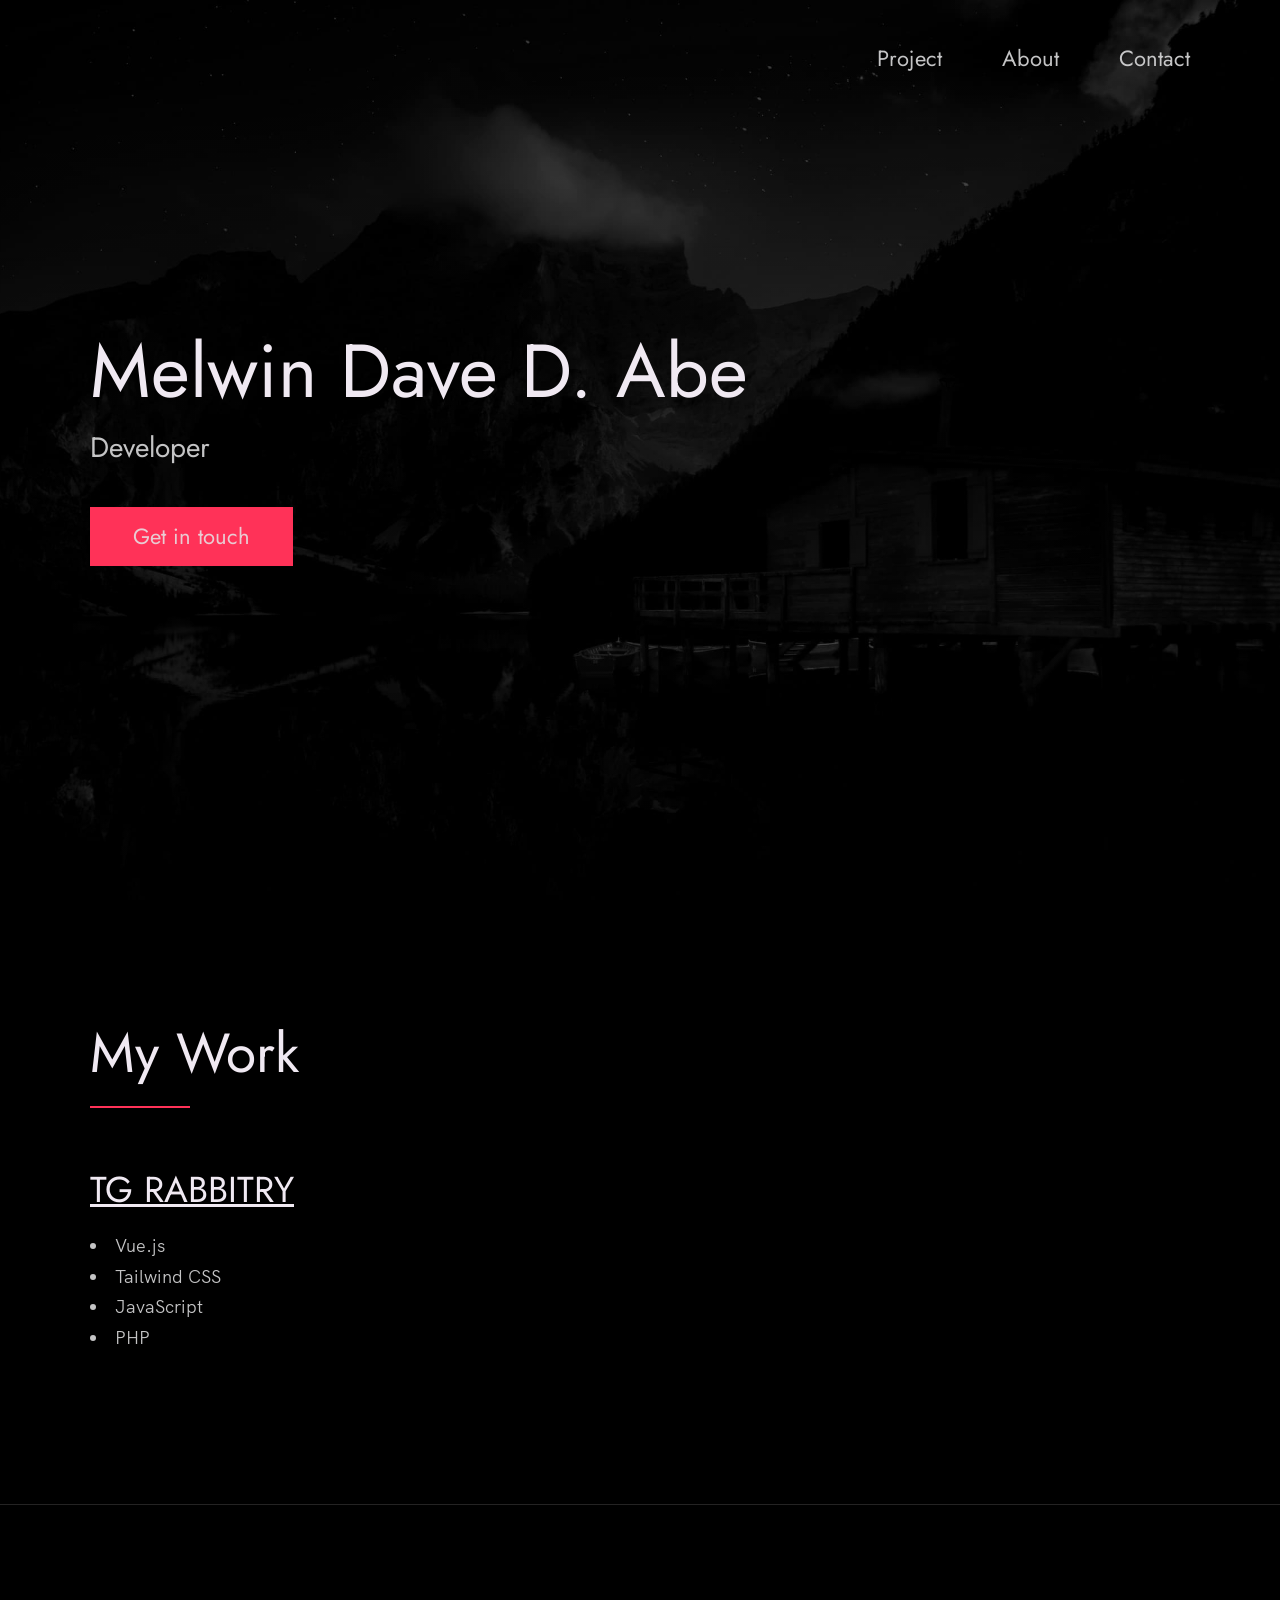
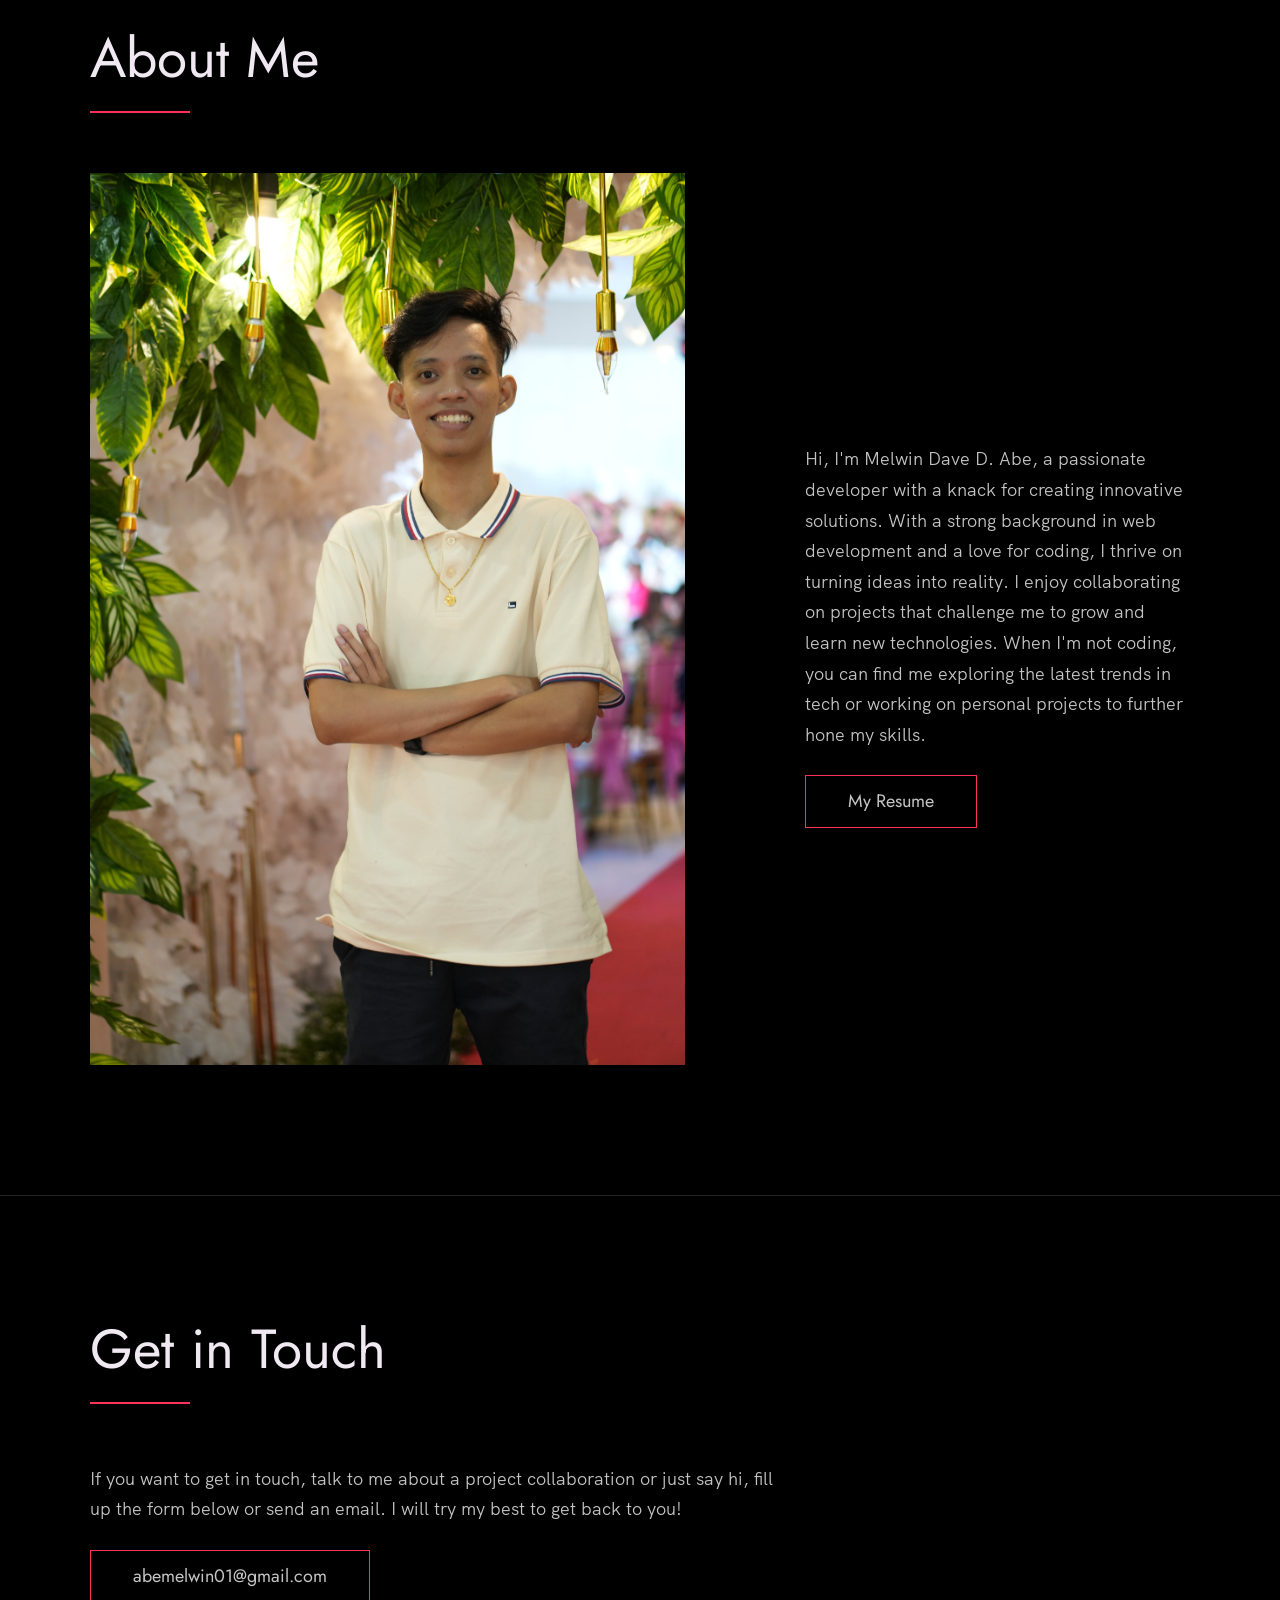
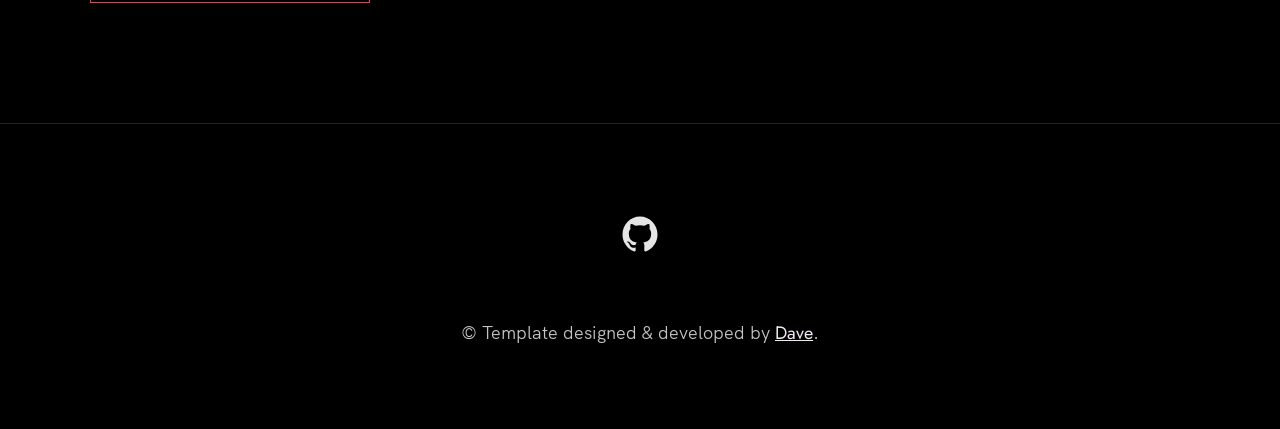
==== index.html @ 6186479e "Add files via upload" ====
<!DOCTYPE html>
<html lang="en">

<head>
  <meta charset="UTF-8" />
  <meta name="viewport" content="width=device-width, initial-scale=1.0" />
 

  <!-- Put your site title here -->
  <title>
    Melwin Dave D. Abe | Developer
  </title>

  <meta name="description" content="Add small description of yourslef.">
  <!-- Add some coding keywords below, Ex: (React, CSS etc) -->
  <meta name="keywords" content="Put your name, skills and some coding keywords" />
  <link rel="stylesheet" href="index.css" />
</head>

<body>

  <!-- ***** Header ***** -->

  <header class="header" role="banner" id="top">
    <div class="row">
      <nav class="nav" role="navigation">
        <ul class="nav__items">
          <li class="nav__item"><a href="#work" class="nav__link">Project</a></li>
          <li class="nav__item">
            <a href="#about" class="nav__link">About</a>
          </li>
          <li class="nav__item">
            <a href="#contact" class="nav__link">Contact</a>
          </li>
        </ul>
      </nav>
    </div>
    <div class="header__text-box row">
      <div class="header__text">
        <h1 class="heading-primary">
        
          <span>Melwin Dave D. Abe</span>
        </h1>
       
        <p>Developer</p>
        <a href="#contact" class="btn btn--pink">Get in touch</a>
      </div>
    </div>
  </header>

  <main role="main">

    <!-- ***** Work ***** -->

    <section class="work" id="work">
      <div class="row">
        <h2>My Work</h2>
        <div class="work__boxes">

          <!-- Each div with the work__box class is a project. -->

          <div class="work__box">
            <div class="work__text">
              <h3><a href="https://github.com/Grimxs/TGRabbitry" target="_blank">TG RABBITRY</a></h3>
              <ul class="work__list">
                <li>Vue.js</li>
                <li>Tailwind CSS</li>
                <li>JavaScript</li>
                <li>PHP</li>
              </ul>

              
        </div>
      </div>
    </section>

    <!-- ***** Clients ***** -->

    <!-- <section class="client" id="clients">
      <div class="row">
        <h2>Clients</h2>
        <div class="client__logos"> -->
          <!-- Add logos of the clients or companies you'have worked with. -->
          <!-- <img src="./images/ronjones.png" class="client__logo" alt="Company 2" />
          <img src="./images/goldengrid.png" class="client__logo" alt="Company 3" />
          <img src="./images/bullseye.png" class="client__logo" alt="Company 1" />
          <img src="./images/mighty-furnitures.png" class="client__logo" alt="Company 1" />
          <img src="./images/fastlane.png" class="client__logo" alt="Company 3" />
          <img src="./images/chippy.png" class="client__logo" alt="Company 1" />
        </div>
      </div>
    </section> -->

    <!-- ***** About ***** -->

    <section class="about" id="about">
      <div class="row">
        <h2>About Me</h2>
        <div class="about__content">
          <div class="about__text">
            <!-- Replace the below paragraph with info about yourself -->
            <p>
              Hi, I'm Melwin Dave D. Abe, a passionate developer with a knack for creating innovative solutions. With a strong background in web development and a love for coding, I thrive on turning ideas into reality. I enjoy collaborating on projects that challenge me to grow and learn new technologies. When I'm not coding, you can find me exploring the latest trends in tech or working on personal projects to further hone my skills.
            </p>
            <!-- Provide a link to your resume -->
            <a href="ABE_MELWIN DAVE_RESUME.pdf" class="btn">My Resume</a>
          </div>

          <div class="about__photo-container">
            <!-- Add a nice photo of yourself -->
            <img class="about__photo" src="./images/abe.jpg" alt="" />
          </div>
        </div>
      </div>
    </section>
  </main>

  <!-- ***** Contact ***** -->

  <section class="contact" id="contact">
    <div class="row">
      <h2>Get in Touch</h2>
      <div class="contact__info">
        <p>
          If you want to get in touch, talk to me about a project collaboration
          or just say hi, fill up the form below or send an email. I will try
          my best to get back to you!
        </p>
        <!-- Replace the email with yours -->
        <a href="https://mail.google.com/mail/u/0/#sent?compose=CllgCKCBjtzdWPQpdKPGxWzrtjPHJcqVWtGxrKqfWKqjBfdhQNKpNPwlJfKtphKjqNmdzkjGCsB" 
        class="btn">abemelwin01@gmail.com</a>
      </div>
    </div>
  </section>

  <!-- ***** Footer ***** -->

  <footer role="contentinfo" class="footer">
    <div class="row">
      <!-- Update the links to point to your accounts -->
      <ul class="footer__social-links">
        <li class="footer__social-link-item">
          <a href="https://github.com/Grimxs" title="Link to Github Profile">
            <img src="./images/github.svg" class="footer__social-image" alt="Github">
          </a>
        </li>
      </ul>

      <!-- If you give me some credit by keeping the below paragraph, will be huge for me 😊 Thanks. -->
      <p>
        &copy; Template designed & developed by <a href="https://github.com/Grimxs" class="link">Dave</a>.
      </p>
      <div class="footer__github-buttons">
        <iframe
          src="https://github.com/Grimxs"
          frameborder="0" scrolling="0" width="170" height="20" title="Watch Portfolio Template on GitHub">
        </iframe>
      </div>
    </div>
  </footer>

  <a href="#top" class="back-to-top" title="Back to Top">
    <img src="./images/arrow-up.svg" alt="Back to Top" class="back-to-top__image"/>
  </a>
  <script src="./index.js"></script>
</body>

</html>
---- index.css ----
/* --------------------------------------- */
/* ----- Basic Setup ----- */
/* --------------------------------------- */

@font-face {
    font-family: 'Hk Grotesk';
    font-style: normal;
    font-weight: 400;
    src: url('./fonts/HKGrotesk-Regular.woff') format('woff');
}

@font-face {
    font-family: 'Jost';
    font-style: normal;
    font-weight: 400;
    src: url('./fonts/Jost-Regular.ttf') format('woff');
}

* {
    margin: 0;
    padding: 0;
    box-sizing: inherit;
}

:root {
    --font-size-small: 1.8rem;
    --font-size-normal: 2.2rem;
    --font-size-medium: 2.8rem;
    --font-size-medium-1: 3.6rem;
    --font-size-large: 5.5rem;
    --font-size-huge: 7.5rem;
    --font-stack: 'Hk Grotesk', sans-serif;

    --line-height-normal: 1.7;
    --line-height-small: 1.2;

    --black: #000;
    --pink: #ff3258;
    --white: #f0e9f2;
    --white-1: #e5e5e6da;


    --container-max-width: 1180px;
    --container-normal-width: 800px;
    --container-medium-width: 700px; 
    --container-small-width: 500px;

    --gutter-huge: 12rem;
    --gutter-medium: 6rem;
    --gutter-normal: 3rem;
    --gutter-small-1: 2.5rem;
    --gutter-small: 2rem;

    --border-light: 1px solid rgb(36, 35, 35);
}

html {
    font-size: 62.5%; /* (16/10)*100 = 62.5% => 1rem = 10px */
    box-sizing: border-box;
    scroll-behavior: smooth;
}

@media(max-width: 1000px) {
    html {
        font-size: 52%;
    }
}

body {
    font-size: var(--font-size-small);
    font-family: var(--font-stack);
    font-weight: 400;
    color: var(--white-1);
    line-height: var(--line-height-normal);
    background: var(--black);
    overflow-x: hidden;
}

.row {
    max-width: var(--container-max-width);
    margin: 0 auto;
}

@media(max-width: 1340px) {
    .row {
        max-width: 1100px;
    }
}

@media(max-width: 1240px) {
    .row {
        padding: 0 var(--gutter-medium);
    }
}

@media(max-width: 600px) {
    .row {
        padding: 0 var(--gutter-normal);
    }
}

@media(max-width: 600px) {
    .row {
        padding: 0 var(--gutter-small);
    }
}

section {
    padding: var(--gutter-huge) 0;
    border-bottom: var(--border-light);
}

img {
    object-fit: contain;
    max-width: 100%;
}

/* --------------------------------------- */
/* ----- Headlines and Paragraphs ----- */
/* --------------------------------------- */

h1,
h2,
h3 {
    font-family: 'Jost', sans-serif;
    font-weight: 400;
    line-height: var(--line-height-small);
    color: var(--white);
}

.heading-primary {
    line-height: 1;
    font-size: var(--font-size-huge);
    font-weight: 400;
}

@media(max-width: 900px) {
    .heading-primary {
        font-size: 6.5rem;
    }
}

h2 {
    font-size: var(--font-size-large);
    margin-bottom: var(--gutter-medium);
}

h2::after {
    content: '';
    display: block;
    height: 2px;
    width: 10rem;
    background: var(--pink);
    margin: var(--gutter-small) 0;
}

h3 {
    font-size: var(--font-size-medium-1);
    margin-bottom: var(--gutter-small);
}

@media(max-width: 500px) {
    .heading-primary {
        font-size: var(--font-size-large);
    }

    h2 {
        font-size: var(--font-size-medium-1);
    }

    h3 {
        font-size: var(--font-size-medium);
    }
}

p {
    margin: var(--gutter-small-1) 0;
}

@media(max-width: 900px) {
    p { 
        max-width: var(--container-small-width);
    }
}

/* --------------------------------------- */
/* ----- Buttons and Links ----- */
/* --------------------------------------- */

a {
    color: var(--white);
    font-weight: 400;
    font-family: 'Jost', sans-serif;
    transition: all .2s;
    outline: 2px solid transparent;
}

::-moz-focus-inner {
    border: 0;
}

button:focus,
a:focus {
    outline: 2px solid var(--pink);
}

body:not(.user-is-tabbing) button:focus,
body:not(.user-is-tabbing) a:focus {
    outline: none;
}

.link:hover {
    color: var(--pink);
}

.btn {
    position: relative;
    display: inline-block;
    padding: 1rem 4.2rem;
    text-decoration: none;
    color: inherit;
    border: 1px solid  var(--pink);
    font-weight: 400;
}

.btn:focus {
    outline: none;
}

.btn::after {
    content: '';
    display: block;
    position: absolute;
    top: 0;
    left: 0;
    right: 100%;
    background: var(--white);
    height: 100%;
    z-index: -1;
    transition: all 0.2s cubic-bezier(1, 0.68, 0.16, 0.9);
}

.btn:hover::after,
.btn:focus::after {
    right: 0;
    background: var(--pink);
}

.btn--pink {
    background: var(--pink);
    transition: all 0.2s;
}

.btn--pink::after {
    display: none;
}

.btn--pink:hover,
.btn--pink:focus {
    background: transparent;
}

.link__text {
    position: relative;
    display: inline-block;
    padding: .6rem;
    color: inherit;
    text-decoration: none;
    border-bottom: 1px solid var(--pink);
}

.link__text::after {
    content: '';
    display: block;
    position: absolute;
    top: 0;
    left: 0;
    right: 100%;
    background: var(--white);
    height: 100%;
    z-index: -1;
    transition: all 0.2s cubic-bezier(1, 0.68, 0.16, 0.9);
}

.link__text:focus {
    outline: none;
}

.link__text:hover::after,
.link__text:focus:after {
    right: 0;
    background: var(--pink);
}

.link__text span {
    padding-left: 1rem;
    font-family: sans-serif;
}

/* ----- Back to Top ----- */

.back-to-top {
    position: fixed;
    bottom: 4rem;
    right: 4rem;
    display: flex;
    justify-content: center;
    align-items: center;
    height: 5.5rem;
    width: 5.5rem;
    background-color: var(--pink);
    border-radius: 50%;
    z-index: 10;
    visibility: hidden;
    transition: all .4s;
}

.back-to-top__image {
    height: 70%;
}

@media(max-width: 900px) {
    .back-to-top {
        right: 2rem;
    }
}

@media(max-width: 500px) {
    .back-to-top {
        right: 1rem;
    }
}

/* --------------------------------------- */
/* ----- Navigation ----- */
/* --------------------------------------- */

.nav {
    display: flex;
    justify-content: flex-end;
    padding: var(--gutter-normal) 0;
}

.nav__items {
    display: flex;
    list-style: none;
}

.nav__item:not(:last-child) {
    margin-right: var(--gutter-medium);
}

@media(max-width: 500px) {
    .nav {
        justify-content: center;
    }
}

@media(max-width: 400px) {
    .nav__item:not(:last-child) {
        margin-right: var(--gutter-normal);
    }
}

@media(max-width: 300px) {
    .nav {
        font-size: var(--font-size-small);
    }
}

.nav__link {
    position: relative;
    display: inline-block;
    padding: 1rem 0;
    text-decoration: none;
    color: inherit;
    transition: all .2s;
}

.nav__link::after {
    content: '';
    position: absolute;
    bottom: 0;
    left: 0;
    right: 100%;
    display: inline-block;
    height: 1rem;
    background: var(--white);
    transition: all 0.25s cubic-bezier(1, 0.68, 0.16, 0.9);
}

.nav__link:hover {
    color: var(--pink);
}

.nav__link:hover::after {
    right: 0;
    height: 2px;
    background: var(--pink);
}

/* --------------------------------------- */
/* ----- Header ----- */
/* --------------------------------------- */

.header {
    background: linear-gradient(rgba(0,0,0, .1), rgba(0,0,0, .4)), 
        url('./images/header.jpg');
    height: 100vh;
    background-size: cover;
    background-position: center;
    background-attachment: fixed;
    font-size: var(--font-size-normal);
}

.header__text {
    position: absolute;
    top: 50%;
    transform: translateY(-50%);
}

.header__text p {
    margin: 1.5rem 0 3.5rem;
    max-width: var(--container-medium-width);
    font-family: 'Jost', sans-serif;
    font-size: var(--font-size-medium);
}

@media(max-width: 500px) {
    .header {
        text-align: center;
    }

    .header__text p {
        transform: scale(.8);
    }
}

/* --------------------------------------- */
/* ----- Work ----- */
/* --------------------------------------- */

.work__box {
    display: flex;
    align-items: center;
}

@media(max-width: 900px) {
    .work__box {
        align-items: initial;
        flex-direction: column-reverse;
    }
}

.work__box:not(:last-child) {
    margin-bottom: 25rem;
}

@media(max-width: 500px) {
    .work__box:not(:last-child) {
        margin-bottom: 20rem;
    }
}

.work__links {
    display: flex;
    align-items: center;
}

.work__text {
    flex: 0 0 30%;
}

.work__list {
    /* list-style-type: square; */
    list-style-position: inside;
    margin-bottom: var(--gutter-normal);
}

.work__code {
    display: block;
    height: 3rem;
    margin-left: var(--gutter-normal);
    transition: all .3s;
}

.work__code:hover {
    transform: scale(1.2);
}

.work__image-box {
    margin-bottom: var(--gutter-normal);
}

@media(min-width: 901px) {
    .work__image-box {
        flex: 1;
        margin: 0 0 0 10rem;
    }
}

@media(max-width: 900px) {
    .work__code {
        height: 4rem;
    }
}

/* --------------------------------------- */
/* ----- Clients ----- */
/* --------------------------------------- */

.client__logos {
    display: flex;
    justify-content: space-between;
    filter: invert(100%) grayscale(100%) opacity(.8);
}

.client__logo {
    height: 6.5rem;
    max-width: 18rem;
}

@media(max-width: 1240px) {
    .client__logos {
        overflow-x: scroll;
        padding: var(--gutter-normal);
    }

    .client__logo:not(:last-of-type) {
        margin-right: var(--gutter-medium);
    }
}

/* --------------------------------------- */
/* ----- About ----- */
/* --------------------------------------- */

.about__content {
    display: flex;
    flex-direction: row-reverse;
    align-items: center;
}

@media(max-width: 900px) {
    .about__content {
        flex-direction: column-reverse;
        align-items: initial;
    }
}

.about__photo-container {
    margin-bottom: var(--gutter-normal);
}

@media(min-width: 901px) {
    .about__text {
        flex: 0 0 35%;
    }
    
    .about__photo-container {
        flex: 1;
        margin: 0 var(--gutter-huge) 0 0;
    }
}

/* --------------------------------------- */
/* ----- Contact ----- */
/* --------------------------------------- */

.contact__info {
    max-width: var(--container-medium-width);
}

/* --------------------------------------- */
/* ----- Footer ----- */
/* --------------------------------------- */

.footer {
    text-align: center;
    padding: var(--gutter-medium) 0 var(--gutter-normal);
}

.footer__social-links {
    display: flex;
    justify-content: center;
    padding: var(--gutter-normal) 0;
    list-style: none;
}

.footer__social-link-item:not(:last-of-type) {
    margin-right: var(--gutter-small);
}

.footer__social-image {
    height: 4rem;
}

.footer__github-buttons {
    display: flex;
    justify-content: center;
}

.footer__github-buttons iframe {
    height: 2.5rem;
    width: 84px;
    transform: translateY(3px);
}

@media(max-width: 500px) {
    .footer {
        padding: var(--gutter-medium) 0;
    } 
}
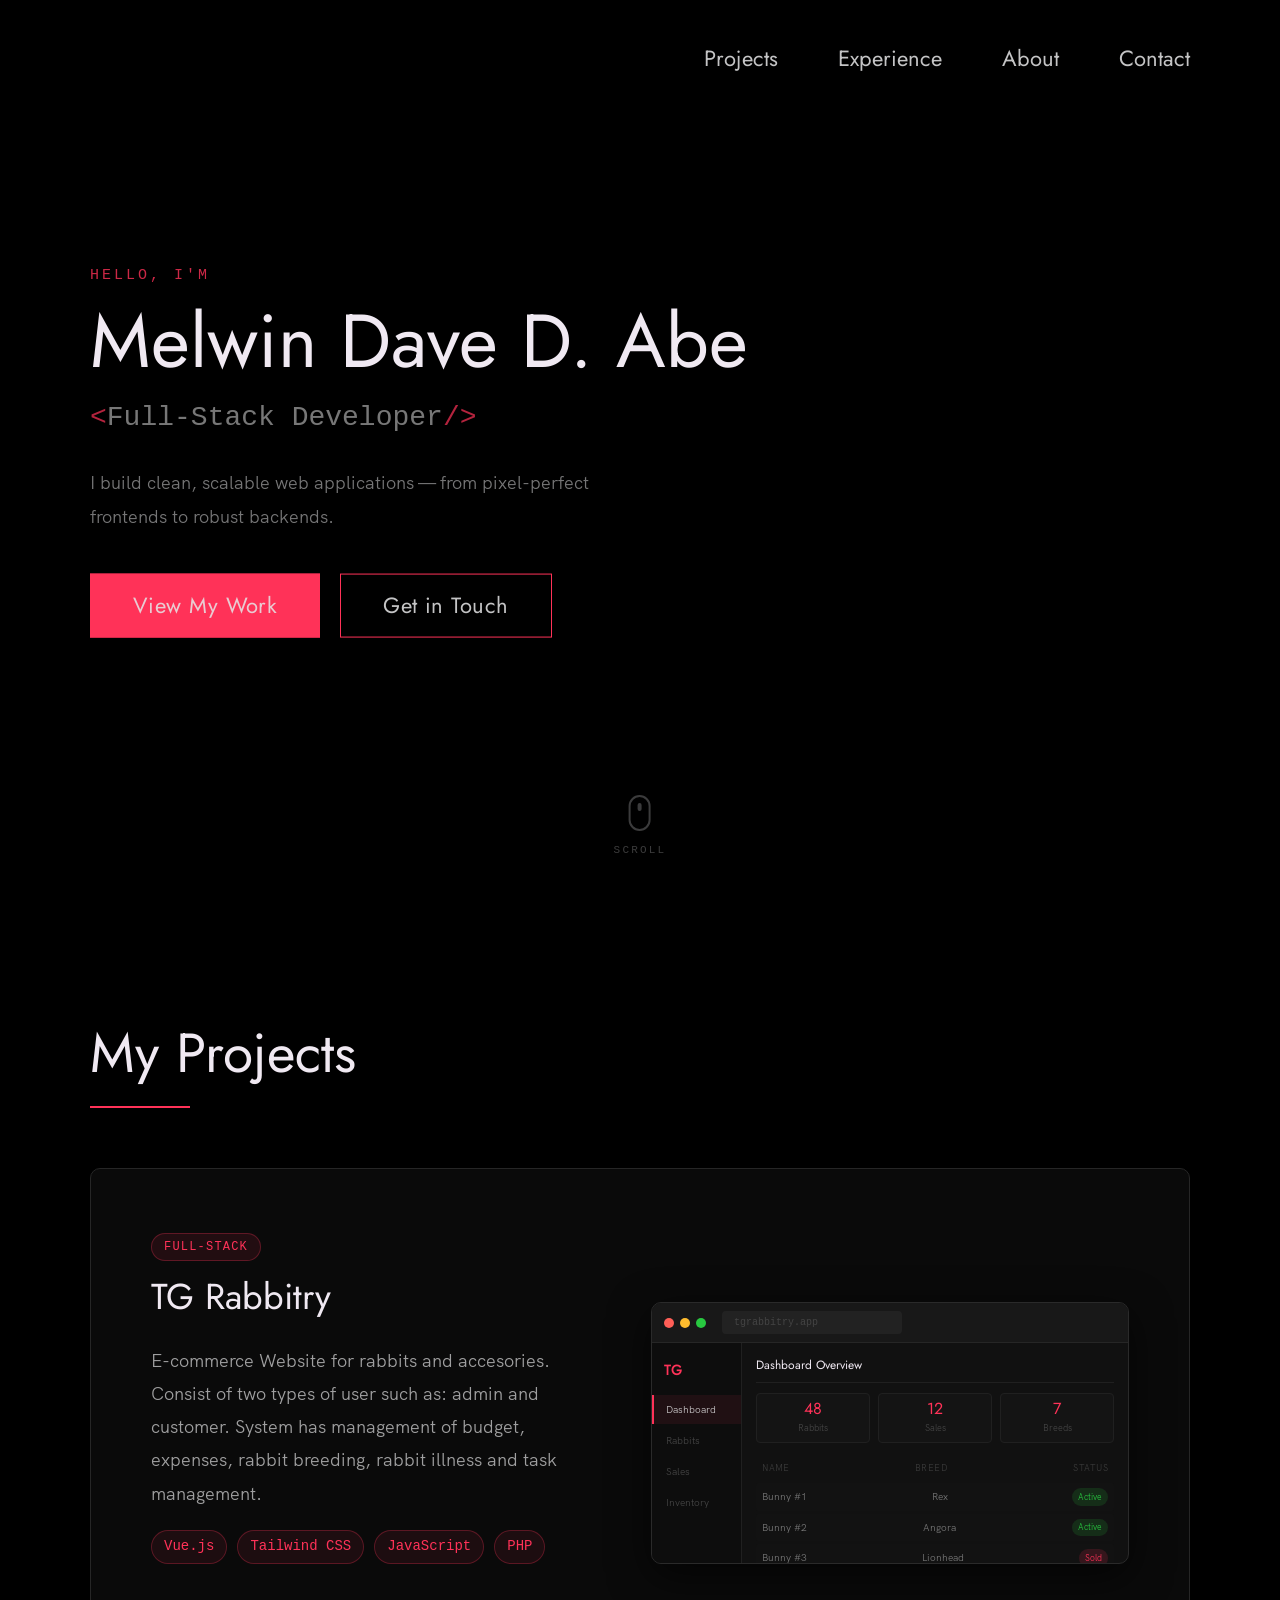
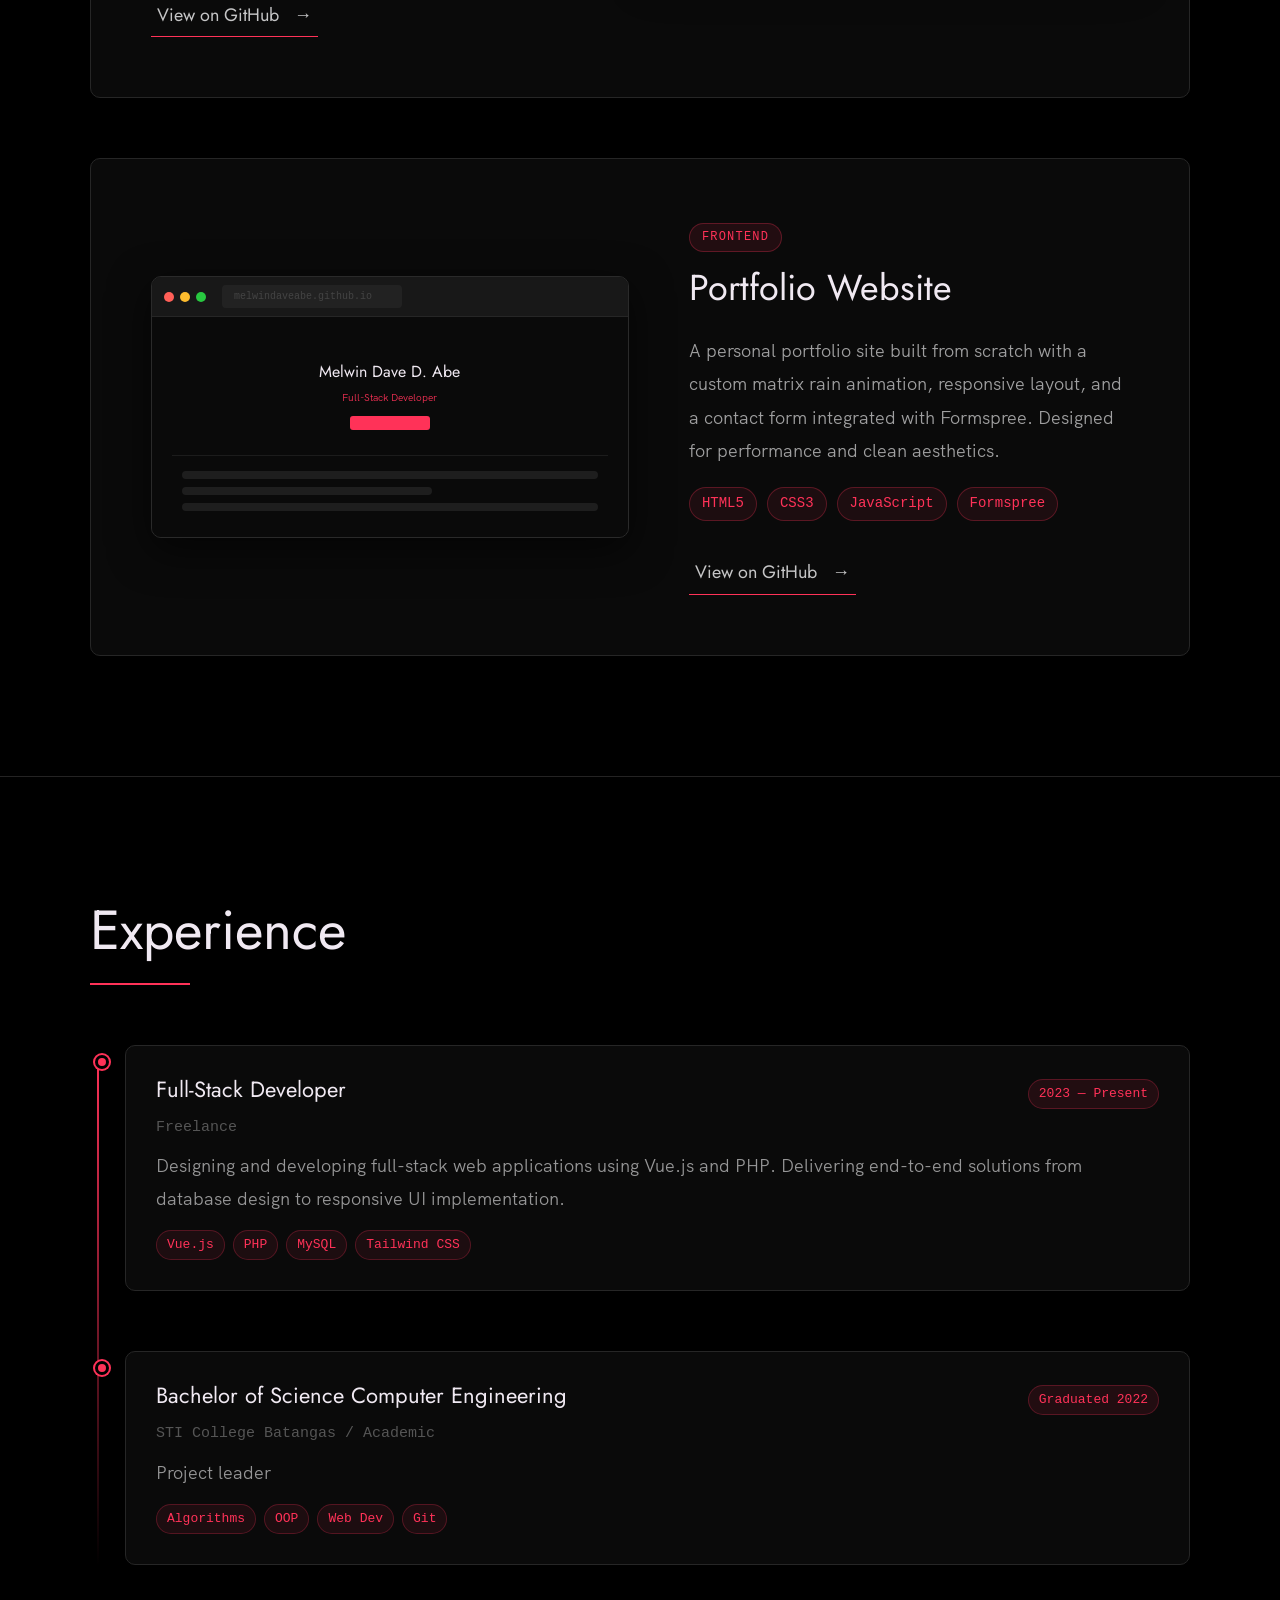
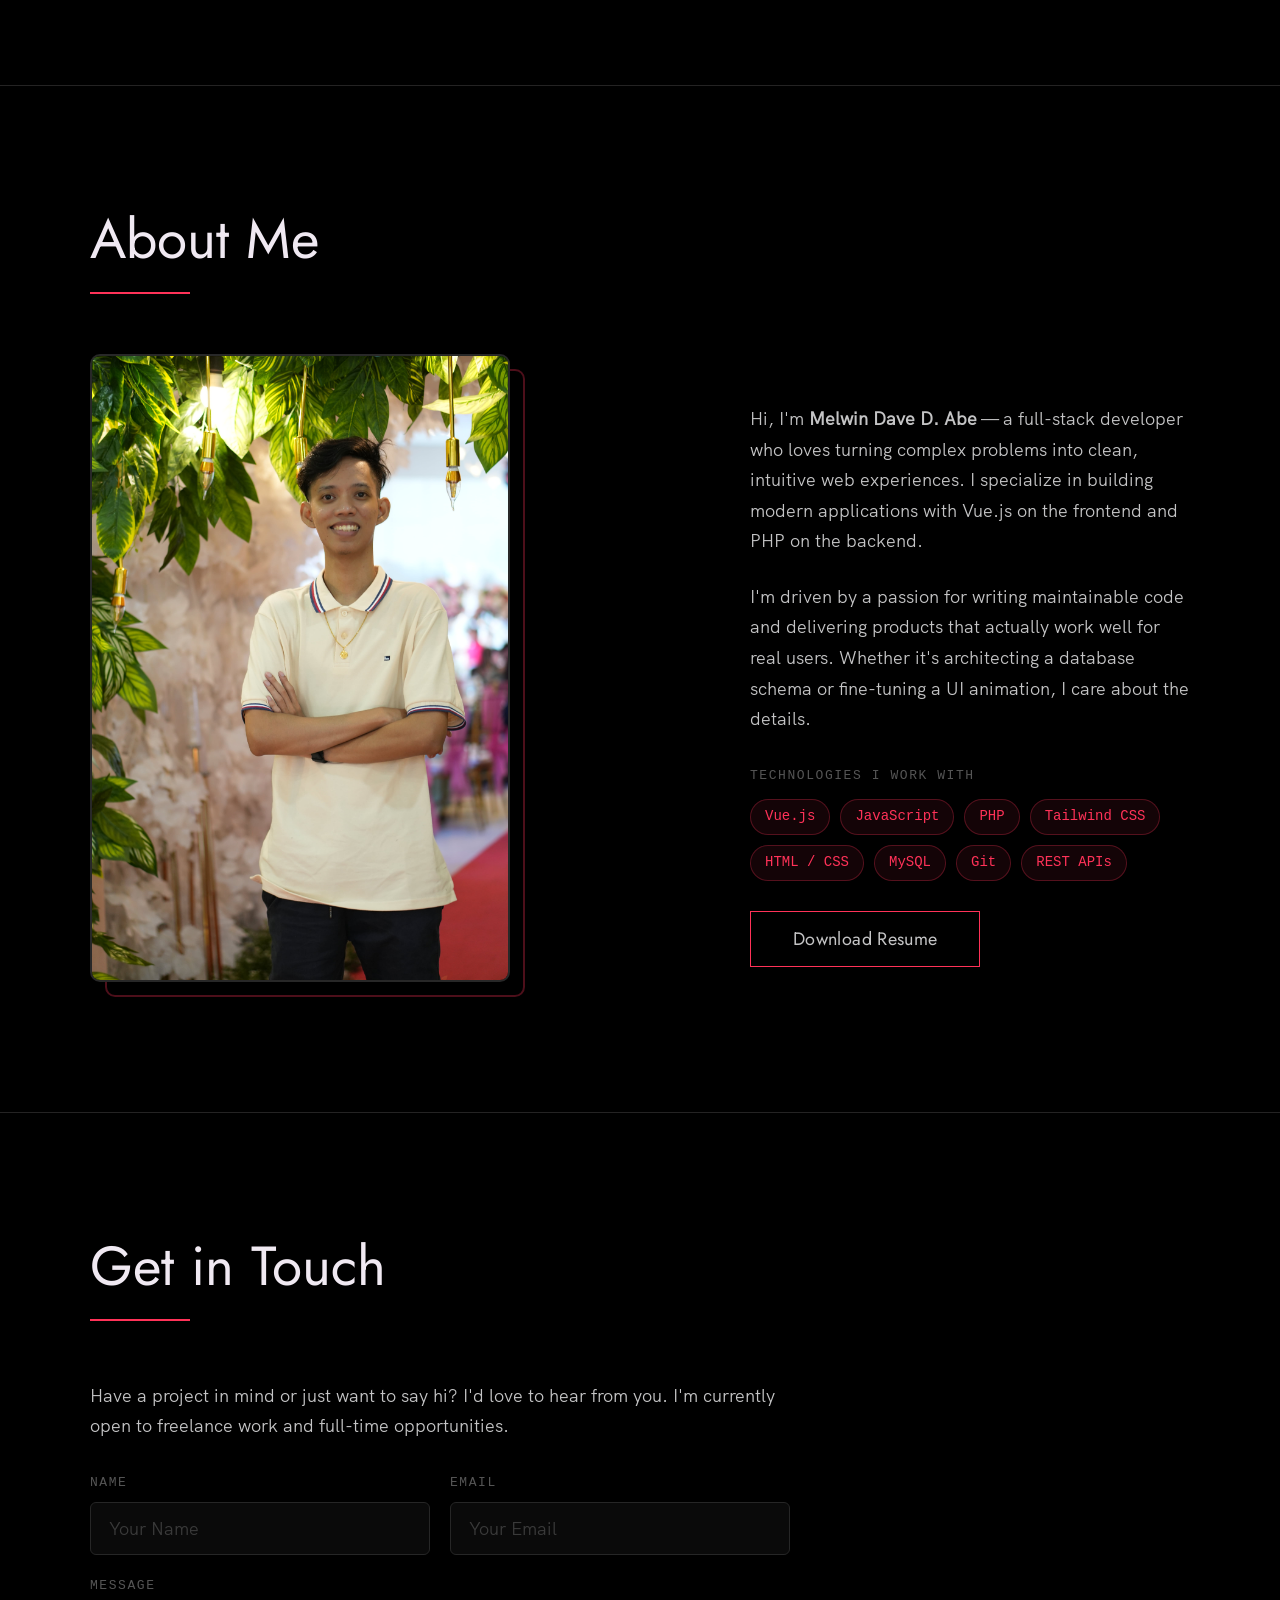
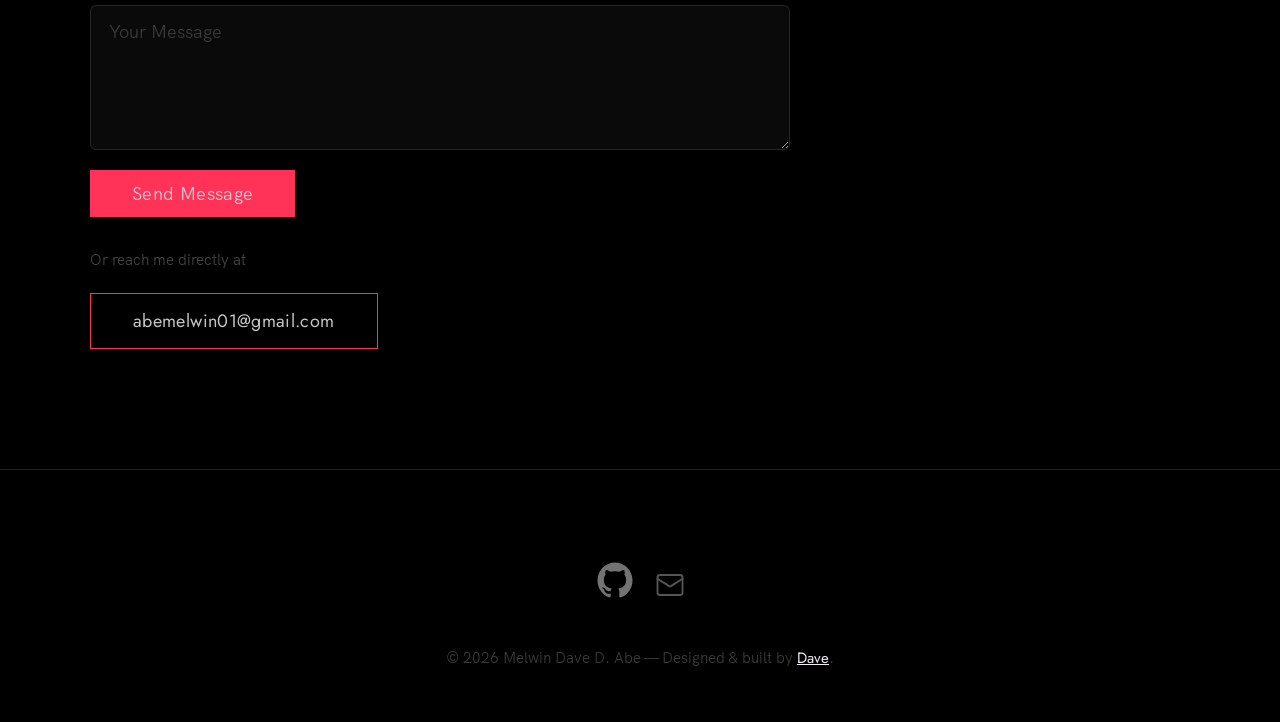
==== commit f8e356d1: "Initial commit - professional portfolio" ====
--- a/index.html
+++ b/index.html
@@ -1,21 +1,26 @@
-
-
 <!DOCTYPE html>
 <html lang="en">
 
 <head>
   <meta charset="UTF-8" />
   <meta name="viewport" content="width=device-width, initial-scale=1.0" />
- 
-
-  <!-- Put your site title here -->
-  <title>
-    Melwin Dave D. Abe | Developer
-  </title>
-
-  <meta name="description" content="Add small description of yourslef.">
-  <!-- Add some coding keywords below, Ex: (React, CSS etc) -->
-  <meta name="keywords" content="Put your name, skills and some coding keywords" />
+
+  <title>Melwin Dave D. Abe | Full-Stack Developer</title>
+
+  <meta name="description" content="Melwin Dave D. Abe — Full-stack developer specializing in Vue.js, PHP, and modern web technologies. Building clean, scalable web applications." />
+  <meta name="keywords" content="Melwin Dave Abe, Full Stack Developer, Vue.js Developer, PHP Developer, Web Developer, JavaScript, Tailwind CSS" />
+
+  <!-- Open Graph -->
+  <meta property="og:type" content="website" />
+  <meta property="og:title" content="Melwin Dave D. Abe | Full-Stack Developer" />
+  <meta property="og:description" content="Full-stack developer specializing in Vue.js, PHP, and modern web technologies." />
+  <meta property="og:image" content="./images/abe.jpg" />
+
+  <!-- Twitter -->
+  <meta property="twitter:card" content="summary_large_image" />
+  <meta property="twitter:title" content="Melwin Dave D. Abe | Full-Stack Developer" />
+  <meta property="twitter:description" content="Full-stack developer specializing in Vue.js, PHP, and modern web technologies." />
+
   <link rel="stylesheet" href="index.css" />
 </head>
 
@@ -24,29 +29,38 @@
   <!-- ***** Header ***** -->
 
   <header class="header" role="banner" id="top">
+    <canvas id="matrix-canvas"></canvas>
+
     <div class="row">
       <nav class="nav" role="navigation">
+        <div class="nav__logo"></div>
         <ul class="nav__items">
-          <li class="nav__item"><a href="#work" class="nav__link">Project</a></li>
-          <li class="nav__item">
-            <a href="#about" class="nav__link">About</a>
-          </li>
-          <li class="nav__item">
-            <a href="#contact" class="nav__link">Contact</a>
-          </li>
+          <li class="nav__item"><a href="#work"       class="nav__link">Projects</a></li>
+          <li class="nav__item"><a href="#experience" class="nav__link">Experience</a></li>
+          <li class="nav__item"><a href="#about"      class="nav__link">About</a></li>
+          <li class="nav__item"><a href="#contact"    class="nav__link">Contact</a></li>
         </ul>
       </nav>
     </div>
+
     <div class="header__text-box row">
       <div class="header__text">
+        <p class="header__greeting">Hello, I'm</p>
         <h1 class="heading-primary">
-        
           <span>Melwin Dave D. Abe</span>
         </h1>
-       
-        <p>Developer</p>
-        <a href="#contact" class="btn btn--pink">Get in touch</a>
-      </div>
+        <p class="header__role"><span class="header__role-bracket">&lt;</span>Full-Stack Developer<span class="header__role-bracket">/&gt;</span></p>
+        <p class="header__tagline">I build clean, scalable web applications — from pixel-perfect frontends to robust backends.</p>
+        <div class="header__cta">
+          <a href="#work"    class="btn btn--pink">View My Work</a>
+          <a href="#contact" class="btn">Get in Touch</a>
+        </div>
+      </div>
+    </div>
+
+    <div class="header__scroll" aria-hidden="true">
+      <div class="header__scroll-mouse"><div class="header__scroll-wheel"></div></div>
+      <span class="header__scroll-label">Scroll</span>
     </div>
   </header>
 
@@ -56,65 +70,203 @@
 
     <section class="work" id="work">
       <div class="row">
-        <h2>My Work</h2>
+        <h2>My Projects</h2>
         <div class="work__boxes">
 
-          <!-- Each div with the work__box class is a project. -->
-
-          <div class="work__box">
+          <!-- Project 1 -->
+          <div class="work__box fade-in">
             <div class="work__text">
-              <h3><a href="https://github.com/Grimxs/TGRabbitry" target="_blank">TG RABBITRY</a></h3>
+              <span class="work__tag">Full-Stack</span>
+              <h3>TG Rabbitry</h3>
+              <p class="work__desc">E-commerce Website for rabbits and accesories. Consist of two types of user such as: admin and customer. System has management of budget, expenses, rabbit breeding, rabbit illness and task management. </p>
               <ul class="work__list">
                 <li>Vue.js</li>
                 <li>Tailwind CSS</li>
                 <li>JavaScript</li>
                 <li>PHP</li>
               </ul>
-
-              
+              <div class="work__links">
+                <a href="https://github.com/Grimxs/TGRabbitry" target="_blank" rel="noopener noreferrer" class="link__text">
+                  View on GitHub <span>&rarr;</span>
+                </a>
+              </div>
+            </div>
+            <div class="work__image-box">
+              <div class="mockup-browser">
+                <div class="mockup-browser__bar">
+                  <span class="mockup-browser__dot mockup-browser__dot--red"></span>
+                  <span class="mockup-browser__dot mockup-browser__dot--yellow"></span>
+                  <span class="mockup-browser__dot mockup-browser__dot--green"></span>
+                  <div class="mockup-browser__url">tgrabbitry.app</div>
+                </div>
+                <div class="mockup-browser__screen">
+                  <div class="mockup-sidebar">
+                    <div class="mockup-sidebar__logo">TG</div>
+                    <div class="mockup-sidebar__item mockup-sidebar__item--active">Dashboard</div>
+                    <div class="mockup-sidebar__item">Rabbits</div>
+                    <div class="mockup-sidebar__item">Sales</div>
+                    <div class="mockup-sidebar__item">Inventory</div>
+                  </div>
+                  <div class="mockup-content">
+                    <div class="mockup-content__header">Dashboard Overview</div>
+                    <div class="mockup-stats">
+                      <div class="mockup-stat"><div class="mockup-stat__num">48</div><div class="mockup-stat__label">Rabbits</div></div>
+                      <div class="mockup-stat"><div class="mockup-stat__num">12</div><div class="mockup-stat__label">Sales</div></div>
+                      <div class="mockup-stat"><div class="mockup-stat__num">7</div><div class="mockup-stat__label">Breeds</div></div>
+                    </div>
+                    <div class="mockup-table">
+                      <div class="mockup-table__row mockup-table__row--head"><span>Name</span><span>Breed</span><span>Status</span></div>
+                      <div class="mockup-table__row"><span>Bunny #1</span><span>Rex</span><span class="mockup-badge mockup-badge--green">Active</span></div>
+                      <div class="mockup-table__row"><span>Bunny #2</span><span>Angora</span><span class="mockup-badge mockup-badge--green">Active</span></div>
+                      <div class="mockup-table__row"><span>Bunny #3</span><span>Lionhead</span><span class="mockup-badge mockup-badge--pink">Sold</span></div>
+                    </div>
+                  </div>
+                </div>
+              </div>
+            </div>
+          </div>
+
+          <!-- Project 2 -->
+          <div class="work__box work__box--reverse fade-in">
+            <div class="work__text">
+              <span class="work__tag">Frontend</span>
+              <h3>Portfolio Website</h3>
+              <p class="work__desc">A personal portfolio site built from scratch with a custom matrix rain animation, responsive layout, and a contact form integrated with Formspree. Designed for performance and clean aesthetics.</p>
+              <ul class="work__list">
+                <li>HTML5</li>
+                <li>CSS3</li>
+                <li>JavaScript</li>
+                <li>Formspree</li>
+              </ul>
+              <div class="work__links">
+                <a href="https://github.com/melwindaveabe" target="_blank" rel="noopener noreferrer" class="link__text">
+                  View on GitHub <span>&rarr;</span>
+                </a>
+              </div>
+            </div>
+            <div class="work__image-box">
+              <div class="mockup-browser">
+                <div class="mockup-browser__bar">
+                  <span class="mockup-browser__dot mockup-browser__dot--red"></span>
+                  <span class="mockup-browser__dot mockup-browser__dot--yellow"></span>
+                  <span class="mockup-browser__dot mockup-browser__dot--green"></span>
+                  <div class="mockup-browser__url">melwindaveabe.github.io</div>
+                </div>
+                <div class="mockup-browser__screen mockup-portfolio-screen">
+                  <div class="mockup-portfolio">
+                    <div class="mockup-portfolio__hero">
+                      <div class="mockup-portfolio__name">Melwin Dave D. Abe</div>
+                      <div class="mockup-portfolio__role">Full-Stack Developer</div>
+                      <div class="mockup-portfolio__cta"></div>
+                    </div>
+                    <div class="mockup-portfolio__bars">
+                      <div class="mockup-portfolio__bar"></div>
+                      <div class="mockup-portfolio__bar mockup-portfolio__bar--short"></div>
+                      <div class="mockup-portfolio__bar"></div>
+                    </div>
+                  </div>
+                </div>
+              </div>
+            </div>
+          </div>
+
         </div>
       </div>
     </section>
 
-    <!-- ***** Clients ***** -->
-
-    <!-- <section class="client" id="clients">
+    <!-- ***** Experience ***** -->
+
+    <section class="experience" id="experience">
       <div class="row">
-        <h2>Clients</h2>
-        <div class="client__logos"> -->
-          <!-- Add logos of the clients or companies you'have worked with. -->
-          <!-- <img src="./images/ronjones.png" class="client__logo" alt="Company 2" />
-          <img src="./images/goldengrid.png" class="client__logo" alt="Company 3" />
-          <img src="./images/bullseye.png" class="client__logo" alt="Company 1" />
-          <img src="./images/mighty-furnitures.png" class="client__logo" alt="Company 1" />
-          <img src="./images/fastlane.png" class="client__logo" alt="Company 3" />
-          <img src="./images/chippy.png" class="client__logo" alt="Company 1" />
+        <h2>Experience</h2>
+        <div class="timeline">
+
+          <div class="timeline__item fade-in">
+            <div class="timeline__dot"></div>
+            <div class="timeline__content">
+              <div class="timeline__header">
+                <h3 class="timeline__role">Full-Stack Developer</h3>
+                <span class="timeline__period">2023 — Present</span>
+              </div>
+              <p class="timeline__company">Freelance</p>
+              <p class="timeline__desc">Designing and developing full-stack web applications using Vue.js and PHP. Delivering end-to-end solutions from database design to responsive UI implementation.</p>
+              <ul class="timeline__tags">
+                <li>Vue.js</li><li>PHP</li><li>MySQL</li><li>Tailwind CSS</li>
+              </ul>
+            </div>
+          </div>
+
+          <div class="timeline__item fade-in">
+            <div class="timeline__dot"></div>
+            <div class="timeline__content">
+              <div class="timeline__header">
+                <h3 class="timeline__role">Bachelor of Science Computer Engineering</h3>
+                <span class="timeline__period">Graduated 2022</span>
+              </div>
+              <p class="timeline__company">STI College Batangas / Academic</p>
+              <p class="timeline__desc">Project leader</p>
+              <ul class="timeline__tags">
+                <li>Algorithms</li><li>OOP</li><li>Web Dev</li><li>Git</li>
+              </ul>
+            </div>
+          </div>
+
         </div>
       </div>
-    </section> -->
+    </section>
 
     <!-- ***** About ***** -->
 
     <section class="about" id="about">
       <div class="row">
         <h2>About Me</h2>
-        <div class="about__content">
+        <div class="about__content fade-in">
           <div class="about__text">
-            <!-- Replace the below paragraph with info about yourself -->
             <p>
-              Hi, I'm Melwin Dave D. Abe, a passionate developer with a knack for creating innovative solutions. With a strong background in web development and a love for coding, I thrive on turning ideas into reality. I enjoy collaborating on projects that challenge me to grow and learn new technologies. When I'm not coding, you can find me exploring the latest trends in tech or working on personal projects to further hone my skills.
+              Hi, I'm <strong>Melwin Dave D. Abe</strong> — a full-stack developer who loves turning complex problems into clean, intuitive web experiences. I specialize in building modern applications with Vue.js on the frontend and PHP on the backend.
             </p>
-            <!-- Provide a link to your resume -->
-            <a href="ABE_MELWIN DAVE_RESUME.pdf" class="btn">My Resume</a>
+            <p>
+              I'm driven by a passion for writing maintainable code and delivering products that actually work well for real users. Whether it's architecting a database schema or fine-tuning a UI animation, I care about the details.
+            </p>
+
+            <!-- <div class="about__stats">
+              <div class="about__stat">
+                <span class="about__stat-num" data-target="2">0</span><span class="about__stat-plus">+</span>
+                <span class="about__stat-label">Years Coding</span>
+              </div>
+              <div class="about__stat">
+                <span class="about__stat-num" data-target="5">0</span><span class="about__stat-plus">+</span>
+                <span class="about__stat-label">Projects Built</span>
+              </div>
+              <div class="about__stat">
+                <span class="about__stat-num" data-target="3">0</span><span class="about__stat-plus">+</span>
+                <span class="about__stat-label">Tech Stacks</span>
+              </div>
+            </div> -->
+
+            <p class="about__skills-label">Technologies I work with</p>
+            <div class="about__skills">
+              <span class="skill-tag">Vue.js</span>
+              <span class="skill-tag">JavaScript</span>
+              <span class="skill-tag">PHP</span>
+              <span class="skill-tag">Tailwind CSS</span>
+              <span class="skill-tag">HTML / CSS</span>
+              <span class="skill-tag">MySQL</span>
+              <span class="skill-tag">Git</span>
+              <span class="skill-tag">REST APIs</span>
+            </div>
+            <a href="ABE_MELWIN DAVE_RESUME.pdf" class="btn" target="_blank" rel="noopener noreferrer">Download Resume</a>
           </div>
 
           <div class="about__photo-container">
-            <!-- Add a nice photo of yourself -->
-            <img class="about__photo" src="./images/abe.jpg" alt="" />
+            <div class="about__photo-frame">
+              <img class="about__photo" src="./images/abe.jpg" alt="Melwin Dave D. Abe" />
+            </div>
           </div>
         </div>
       </div>
     </section>
+
   </main>
 
   <!-- ***** Contact ***** -->
@@ -122,15 +274,34 @@
   <section class="contact" id="contact">
     <div class="row">
       <h2>Get in Touch</h2>
-      <div class="contact__info">
+      <div class="contact__info fade-in">
         <p>
-          If you want to get in touch, talk to me about a project collaboration
-          or just say hi, fill up the form below or send an email. I will try
-          my best to get back to you!
+          Have a project in mind or just want to say hi? I'd love to hear from you. I'm currently open to freelance work and full-time opportunities.
         </p>
-        <!-- Replace the email with yours -->
-        <a href="https://mail.google.com/mail/u/0/#sent?compose=CllgCKCBjtzdWPQpdKPGxWzrtjPHJcqVWtGxrKqfWKqjBfdhQNKpNPwlJfKtphKjqNmdzkjGCsB" 
-        class="btn">abemelwin01@gmail.com</a>
+        <form
+          class="contact__form"
+          action="https://formspree.io/f/YOUR_FORM_ID"
+          method="POST"
+          onsubmit="handleFormSubmit(event)"
+        >
+          <div class="contact__form-group">
+            <div class="contact__field">
+              <label class="contact__label" for="c-name">Name</label>
+              <input id="c-name" type="text" name="name" class="contact__input" placeholder="Your Name" required />
+            </div>
+            <div class="contact__field">
+              <label class="contact__label" for="c-email">Email</label>
+              <input id="c-email" type="email" name="email" class="contact__input" placeholder="Your Email" required />
+            </div>
+          </div>
+          <div class="contact__field">
+            <label class="contact__label" for="c-message">Message</label>
+            <textarea id="c-message" name="message" class="contact__input contact__textarea" placeholder="Your Message" rows="5" required></textarea>
+          </div>
+          <button type="submit" class="btn btn--pink contact__submit">Send Message</button>
+        </form>
+        <p class="contact__or">Or reach me directly at</p>
+        <a href="mailto:abemelwin01@gmail.com" class="btn">abemelwin01@gmail.com</a>
       </div>
     </div>
   </section>
@@ -139,32 +310,33 @@
 
   <footer role="contentinfo" class="footer">
     <div class="row">
-      <!-- Update the links to point to your accounts -->
       <ul class="footer__social-links">
         <li class="footer__social-link-item">
-          <a href="https://github.com/Grimxs" title="Link to Github Profile">
+          <a href="https://github.com/melwindaveabe" title="GitHub Profile" target="_blank" rel="noopener noreferrer">
             <img src="./images/github.svg" class="footer__social-image" alt="Github">
           </a>
         </li>
+        <li class="footer__social-link-item">
+          <a href="mailto:abemelwin01@gmail.com" title="Send Email" class="footer__email-link">
+            <svg xmlns="http://www.w3.org/2000/svg" width="30" height="30" viewBox="0 0 24 24" fill="none" stroke="currentColor" stroke-width="1.5" stroke-linecap="round" stroke-linejoin="round" aria-hidden="true">
+              <rect width="20" height="16" x="2" y="4" rx="2"/>
+              <path d="m22 7-8.97 5.7a1.94 1.94 0 0 1-2.06 0L2 7"/>
+            </svg>
+          </a>
+        </li>
       </ul>
-
-      <!-- If you give me some credit by keeping the below paragraph, will be huge for me 😊 Thanks. -->
-      <p>
-        &copy; Template designed & developed by <a href="https://github.com/Grimxs" class="link">Dave</a>.
+      <p class="footer__copy">
+        &copy; <span id="footer-year"></span> Melwin Dave D. Abe &mdash; Designed &amp; built by
+        <a href="https://github.com/melwindaveabe" class="link">Dave</a>.
       </p>
-      <div class="footer__github-buttons">
-        <iframe
-          src="https://github.com/Grimxs"
-          frameborder="0" scrolling="0" width="170" height="20" title="Watch Portfolio Template on GitHub">
-        </iframe>
-      </div>
     </div>
   </footer>
 
   <a href="#top" class="back-to-top" title="Back to Top">
     <img src="./images/arrow-up.svg" alt="Back to Top" class="back-to-top__image"/>
   </a>
+
   <script src="./index.js"></script>
 </body>
 
-</html>+</html>
--- a/index.css
+++ b/index.css
@@ -13,58 +13,51 @@
     font-family: 'Jost';
     font-style: normal;
     font-weight: 400;
-    src: url('./fonts/Jost-Regular.ttf') format('woff');
-}
-
-* {
-    margin: 0;
-    padding: 0;
-    box-sizing: inherit;
-}
+    src: url('./fonts/Jost-Regular.ttf') format('truetype');
+}
+
+* { margin: 0; padding: 0; box-sizing: inherit; }
 
 :root {
-    --font-size-small: 1.8rem;
-    --font-size-normal: 2.2rem;
-    --font-size-medium: 2.8rem;
+    --font-size-small:    1.8rem;
+    --font-size-normal:   2.2rem;
+    --font-size-medium:   2.8rem;
     --font-size-medium-1: 3.6rem;
-    --font-size-large: 5.5rem;
-    --font-size-huge: 7.5rem;
+    --font-size-large:    5.5rem;
+    --font-size-huge:     7.5rem;
     --font-stack: 'Hk Grotesk', sans-serif;
 
     --line-height-normal: 1.7;
-    --line-height-small: 1.2;
-
-    --black: #000;
-    --pink: #ff3258;
-    --white: #f0e9f2;
+    --line-height-small:  1.2;
+
+    --black:   #000;
+    --pink:    #ff3258;
+    --white:   #f0e9f2;
     --white-1: #e5e5e6da;
 
-
-    --container-max-width: 1180px;
+    --container-max-width:    1180px;
     --container-normal-width: 800px;
-    --container-medium-width: 700px; 
-    --container-small-width: 500px;
-
-    --gutter-huge: 12rem;
-    --gutter-medium: 6rem;
-    --gutter-normal: 3rem;
+    --container-medium-width: 700px;
+    --container-small-width:  500px;
+
+    --gutter-huge:    12rem;
+    --gutter-medium:  6rem;
+    --gutter-normal:  3rem;
     --gutter-small-1: 2.5rem;
-    --gutter-small: 2rem;
+    --gutter-small:   2rem;
 
     --border-light: 1px solid rgb(36, 35, 35);
+    --radius: 10px;
+    --transition: 0.3s ease;
 }
 
 html {
-    font-size: 62.5%; /* (16/10)*100 = 62.5% => 1rem = 10px */
+    font-size: 62.5%;
     box-sizing: border-box;
     scroll-behavior: smooth;
 }
 
-@media(max-width: 1000px) {
-    html {
-        font-size: 52%;
-    }
-}
+@media(max-width: 1000px) { html { font-size: 52%; } }
 
 body {
     font-size: var(--font-size-small);
@@ -76,52 +69,21 @@
     overflow-x: hidden;
 }
 
-.row {
-    max-width: var(--container-max-width);
-    margin: 0 auto;
-}
-
-@media(max-width: 1340px) {
-    .row {
-        max-width: 1100px;
-    }
-}
-
-@media(max-width: 1240px) {
-    .row {
-        padding: 0 var(--gutter-medium);
-    }
-}
-
-@media(max-width: 600px) {
-    .row {
-        padding: 0 var(--gutter-normal);
-    }
-}
-
-@media(max-width: 600px) {
-    .row {
-        padding: 0 var(--gutter-small);
-    }
-}
-
-section {
-    padding: var(--gutter-huge) 0;
-    border-bottom: var(--border-light);
-}
-
-img {
-    object-fit: contain;
-    max-width: 100%;
-}
+.row { max-width: var(--container-max-width); margin: 0 auto; }
+
+@media(max-width: 1340px) { .row { max-width: 1100px; } }
+@media(max-width: 1240px) { .row { padding: 0 var(--gutter-medium); } }
+@media(max-width: 600px)  { .row { padding: 0 var(--gutter-normal); } }
+
+section { padding: var(--gutter-huge) 0; border-bottom: var(--border-light); }
+
+img { object-fit: contain; max-width: 100%; }
 
 /* --------------------------------------- */
 /* ----- Headlines and Paragraphs ----- */
 /* --------------------------------------- */
 
-h1,
-h2,
-h3 {
+h1, h2, h3 {
     font-family: 'Jost', sans-serif;
     font-weight: 400;
     line-height: var(--line-height-small);
@@ -134,16 +96,9 @@
     font-weight: 400;
 }
 
-@media(max-width: 900px) {
-    .heading-primary {
-        font-size: 6.5rem;
-    }
-}
-
-h2 {
-    font-size: var(--font-size-large);
-    margin-bottom: var(--gutter-medium);
-}
+@media(max-width: 900px) { .heading-primary { font-size: 6.5rem; } }
+
+h2 { font-size: var(--font-size-large); margin-bottom: var(--gutter-medium); }
 
 h2::after {
     content: '';
@@ -154,34 +109,17 @@
     margin: var(--gutter-small) 0;
 }
 
-h3 {
-    font-size: var(--font-size-medium-1);
-    margin-bottom: var(--gutter-small);
-}
+h3 { font-size: var(--font-size-medium-1); margin-bottom: var(--gutter-small); }
 
 @media(max-width: 500px) {
-    .heading-primary {
-        font-size: var(--font-size-large);
-    }
-
-    h2 {
-        font-size: var(--font-size-medium-1);
-    }
-
-    h3 {
-        font-size: var(--font-size-medium);
-    }
-}
-
-p {
-    margin: var(--gutter-small-1) 0;
-}
-
-@media(max-width: 900px) {
-    p { 
-        max-width: var(--container-small-width);
-    }
-}
+    .heading-primary { font-size: var(--font-size-large); }
+    h2 { font-size: var(--font-size-medium-1); }
+    h3 { font-size: var(--font-size-medium); }
+}
+
+p { margin: var(--gutter-small-1) 0; }
+
+@media(max-width: 900px) { p { max-width: var(--container-small-width); } }
 
 /* --------------------------------------- */
 /* ----- Buttons and Links ----- */
@@ -195,70 +133,44 @@
     outline: 2px solid transparent;
 }
 
-::-moz-focus-inner {
-    border: 0;
-}
-
-button:focus,
-a:focus {
-    outline: 2px solid var(--pink);
-}
+::-moz-focus-inner { border: 0; }
+
+button:focus, a:focus { outline: 2px solid var(--pink); }
 
 body:not(.user-is-tabbing) button:focus,
-body:not(.user-is-tabbing) a:focus {
-    outline: none;
-}
-
-.link:hover {
-    color: var(--pink);
-}
+body:not(.user-is-tabbing) a:focus { outline: none; }
+
+.link:hover { color: var(--pink); }
 
 .btn {
     position: relative;
     display: inline-block;
-    padding: 1rem 4.2rem;
+    padding: 1.2rem 4.2rem;
     text-decoration: none;
     color: inherit;
-    border: 1px solid  var(--pink);
+    border: 1px solid var(--pink);
     font-weight: 400;
-}
-
-.btn:focus {
-    outline: none;
-}
+    letter-spacing: 0.02em;
+}
+
+.btn:focus { outline: none; }
 
 .btn::after {
     content: '';
     display: block;
     position: absolute;
-    top: 0;
-    left: 0;
-    right: 100%;
+    top: 0; left: 0; right: 100%;
     background: var(--white);
     height: 100%;
     z-index: -1;
     transition: all 0.2s cubic-bezier(1, 0.68, 0.16, 0.9);
 }
 
-.btn:hover::after,
-.btn:focus::after {
-    right: 0;
-    background: var(--pink);
-}
-
-.btn--pink {
-    background: var(--pink);
-    transition: all 0.2s;
-}
-
-.btn--pink::after {
-    display: none;
-}
-
-.btn--pink:hover,
-.btn--pink:focus {
-    background: transparent;
-}
+.btn:hover::after, .btn:focus::after { right: 0; background: var(--pink); }
+
+.btn--pink { background: var(--pink); transition: all 0.2s; }
+.btn--pink::after { display: none; }
+.btn--pink:hover, .btn--pink:focus { background: transparent; }
 
 .link__text {
     position: relative;
@@ -273,100 +185,68 @@
     content: '';
     display: block;
     position: absolute;
-    top: 0;
-    left: 0;
-    right: 100%;
+    top: 0; left: 0; right: 100%;
     background: var(--white);
     height: 100%;
     z-index: -1;
     transition: all 0.2s cubic-bezier(1, 0.68, 0.16, 0.9);
 }
 
-.link__text:focus {
-    outline: none;
-}
-
-.link__text:hover::after,
-.link__text:focus:after {
-    right: 0;
-    background: var(--pink);
-}
-
-.link__text span {
-    padding-left: 1rem;
-    font-family: sans-serif;
-}
+.link__text:focus { outline: none; }
+.link__text:hover::after, .link__text:focus:after { right: 0; background: var(--pink); }
+.link__text span { padding-left: 1rem; font-family: sans-serif; }
 
 /* ----- Back to Top ----- */
 
 .back-to-top {
     position: fixed;
-    bottom: 4rem;
-    right: 4rem;
+    bottom: 4rem; right: 4rem;
     display: flex;
     justify-content: center;
     align-items: center;
-    height: 5.5rem;
-    width: 5.5rem;
+    height: 5.5rem; width: 5.5rem;
     background-color: var(--pink);
     border-radius: 50%;
     z-index: 10;
     visibility: hidden;
     transition: all .4s;
-}
-
-.back-to-top__image {
-    height: 70%;
-}
-
-@media(max-width: 900px) {
-    .back-to-top {
-        right: 2rem;
-    }
-}
+    box-shadow: 0 4px 20px rgba(255,50,88,0.35);
+}
+
+.back-to-top:hover { transform: translateY(-3px) scale(1.05); }
+.back-to-top__image { height: 70%; }
+
+@media(max-width: 900px) { .back-to-top { right: 2rem; } }
+@media(max-width: 500px) { .back-to-top { right: 1rem; } }
+
+/* --------------------------------------- */
+/* ----- Navigation ----- */
+/* --------------------------------------- */
+
+.nav {
+    display: flex;
+    justify-content: space-between;
+    align-items: center;
+    padding: var(--gutter-normal) 0;
+}
+
+.nav__logo {
+    font-family: 'Jost', sans-serif;
+    font-size: var(--font-size-normal);
+    color: var(--pink);
+    letter-spacing: 0.15em;
+    opacity: 0.9;
+}
+
+.nav__items { display: flex; list-style: none; gap: var(--gutter-medium); }
 
 @media(max-width: 500px) {
-    .back-to-top {
-        right: 1rem;
-    }
-}
-
-/* --------------------------------------- */
-/* ----- Navigation ----- */
-/* --------------------------------------- */
-
-.nav {
-    display: flex;
-    justify-content: flex-end;
-    padding: var(--gutter-normal) 0;
-}
-
-.nav__items {
-    display: flex;
-    list-style: none;
-}
-
-.nav__item:not(:last-child) {
-    margin-right: var(--gutter-medium);
-}
-
-@media(max-width: 500px) {
-    .nav {
-        justify-content: center;
-    }
-}
-
-@media(max-width: 400px) {
-    .nav__item:not(:last-child) {
-        margin-right: var(--gutter-normal);
-    }
-}
-
-@media(max-width: 300px) {
-    .nav {
-        font-size: var(--font-size-small);
-    }
-}
+    .nav { justify-content: center; }
+    .nav__logo { display: none; }
+    .nav__items { gap: var(--gutter-normal); }
+}
+
+@media(max-width: 300px) { .nav { font-size: var(--font-size-small); } }
 
 .nav__link {
     position: relative;
@@ -374,66 +254,125 @@
     padding: 1rem 0;
     text-decoration: none;
     color: inherit;
-    transition: all .2s;
+    transition: color .2s;
 }
 
 .nav__link::after {
     content: '';
     position: absolute;
-    bottom: 0;
-    left: 0;
-    right: 100%;
-    display: inline-block;
-    height: 1rem;
-    background: var(--white);
-    transition: all 0.25s cubic-bezier(1, 0.68, 0.16, 0.9);
-}
-
-.nav__link:hover {
-    color: var(--pink);
-}
-
-.nav__link:hover::after {
-    right: 0;
+    bottom: 0; left: 0; right: 100%;
     height: 2px;
     background: var(--pink);
-}
+    transition: right 0.25s cubic-bezier(1, 0.68, 0.16, 0.9);
+}
+
+.nav__link:hover { color: var(--pink); }
+.nav__link:hover::after { right: 0; }
 
 /* --------------------------------------- */
 /* ----- Header ----- */
 /* --------------------------------------- */
 
+#matrix-canvas {
+    position: absolute;
+    top: 0; left: 0;
+    width: 100%; height: 100%;
+    z-index: 0;
+    opacity: 0.5;
+}
+
 .header {
-    background: linear-gradient(rgba(0,0,0, .1), rgba(0,0,0, .4)), 
-        url('./images/header.jpg');
+    background: #000;
     height: 100vh;
-    background-size: cover;
-    background-position: center;
-    background-attachment: fixed;
     font-size: var(--font-size-normal);
+    position: relative;
+    overflow: hidden;
 }
 
 .header__text {
     position: absolute;
     top: 50%;
     transform: translateY(-50%);
-}
-
-.header__text p {
-    margin: 1.5rem 0 3.5rem;
-    max-width: var(--container-medium-width);
-    font-family: 'Jost', sans-serif;
+    z-index: 1;
+}
+
+.header__greeting {
+    font-size: 1.5rem;
+    font-family: monospace;
+    color: var(--pink);
+    letter-spacing: 0.2em;
+    text-transform: uppercase;
+    margin: 0 0 1.5rem;
+    opacity: 0.8;
+}
+
+.header__role {
     font-size: var(--font-size-medium);
+    font-family: monospace;
+    color: #777;
+    margin: 1.5rem 0 2rem;
+}
+
+.header__role-bracket { color: var(--pink); opacity: 0.7; }
+
+.header__tagline {
+    font-size: var(--font-size-small);
+    color: var(--white-1);
+    max-width: 50rem;
+    margin-bottom: 4rem;
+    line-height: 1.9;
+    opacity: 0.6;
+}
+
+.header__cta { display: flex; gap: 2rem; flex-wrap: wrap; }
+
+/* Scroll indicator */
+.header__scroll {
+    position: absolute;
+    bottom: 4rem; left: 50%;
+    transform: translateX(-50%);
+    display: flex;
+    flex-direction: column;
+    align-items: center;
+    gap: 1rem;
+    z-index: 1;
+    opacity: 0.3;
+}
+
+.header__scroll-mouse {
+    width: 2.2rem; height: 3.6rem;
+    border: 2px solid var(--white-1);
+    border-radius: 20px;
+    display: flex;
+    justify-content: center;
+    padding-top: 0.6rem;
+}
+
+.header__scroll-wheel {
+    width: 0.4rem; height: 0.8rem;
+    background: var(--white-1);
+    border-radius: 2px;
+    animation: scrollWheel 1.8s ease-in-out infinite;
+}
+
+@keyframes scrollWheel {
+    0%   { opacity: 1; transform: translateY(0); }
+    100% { opacity: 0; transform: translateY(1.2rem); }
+}
+
+.header__scroll-label {
+    font-size: 1.1rem;
+    font-family: monospace;
+    letter-spacing: 0.2em;
+    text-transform: uppercase;
+    color: var(--white-1);
 }
 
 @media(max-width: 500px) {
-    .header {
-        text-align: center;
-    }
-
-    .header__text p {
-        transform: scale(.8);
-    }
+    .header { text-align: center; }
+    .header__tagline { font-size: 1.6rem; }
+    .header__cta { justify-content: center; }
+    .header__scroll { display: none; }
 }
 
 /* --------------------------------------- */
@@ -443,92 +382,202 @@
 .work__box {
     display: flex;
     align-items: center;
-}
+    gap: var(--gutter-medium);
+    background: #0a0a0a;
+    border: 1px solid rgb(38, 38, 38);
+    border-radius: var(--radius);
+    padding: var(--gutter-medium);
+    position: relative;
+    overflow: hidden;
+    transition: border-color var(--transition), transform var(--transition), box-shadow var(--transition);
+}
+
+.work__box::before {
+    content: '';
+    position: absolute;
+    top: 0; left: 0; right: 0;
+    height: 2px;
+    background: linear-gradient(90deg, transparent, var(--pink), transparent);
+    opacity: 0;
+    transition: opacity var(--transition);
+}
+
+.work__box:hover::before { opacity: 1; }
+
+.work__box:hover {
+    border-color: rgba(255,50,88,0.4);
+    transform: translateY(-6px);
+    box-shadow: 0 24px 60px rgba(0,0,0,0.5), 0 0 40px rgba(255,50,88,0.06);
+}
+
+.work__box--reverse { flex-direction: row-reverse; }
 
 @media(max-width: 900px) {
-    .work__box {
-        align-items: initial;
-        flex-direction: column-reverse;
-    }
-}
-
-.work__box:not(:last-child) {
-    margin-bottom: 25rem;
-}
-
-@media(max-width: 500px) {
-    .work__box:not(:last-child) {
-        margin-bottom: 20rem;
-    }
-}
-
-.work__links {
-    display: flex;
-    align-items: center;
-}
-
-.work__text {
-    flex: 0 0 30%;
+    .work__box,
+    .work__box--reverse { align-items: initial; flex-direction: column-reverse; }
+}
+
+.work__box:not(:last-child) { margin-bottom: var(--gutter-medium); }
+
+.work__tag {
+    display: inline-block;
+    font-size: 1.2rem;
+    font-family: monospace;
+    color: var(--pink);
+    background: rgba(255,50,88,0.1);
+    border: 1px solid rgba(255,50,88,0.28);
+    padding: 0.3rem 1.2rem;
+    border-radius: 20px;
+    text-transform: uppercase;
+    letter-spacing: 0.1em;
+    margin-bottom: 1.4rem;
+}
+
+.work__links { display: flex; align-items: center; margin-top: var(--gutter-small); }
+.work__text  { flex: 0 0 45%; }
+
+.work__desc {
+    color: var(--white-1);
+    font-size: var(--font-size-small);
+    margin-bottom: var(--gutter-small);
+    opacity: 0.8;
+    line-height: 1.85;
 }
 
 .work__list {
-    /* list-style-type: square; */
-    list-style-position: inside;
+    display: flex;
+    flex-wrap: wrap;
+    gap: 1rem;
+    list-style: none;
     margin-bottom: var(--gutter-normal);
-}
-
-.work__code {
-    display: block;
-    height: 3rem;
-    margin-left: var(--gutter-normal);
-    transition: all .3s;
-}
-
-.work__code:hover {
-    transform: scale(1.2);
-}
-
-.work__image-box {
-    margin-bottom: var(--gutter-normal);
-}
-
-@media(min-width: 901px) {
-    .work__image-box {
-        flex: 1;
-        margin: 0 0 0 10rem;
-    }
-}
-
-@media(max-width: 900px) {
-    .work__code {
-        height: 4rem;
-    }
-}
-
-/* --------------------------------------- */
-/* ----- Clients ----- */
-/* --------------------------------------- */
-
-.client__logos {
-    display: flex;
+    padding: 0;
+}
+
+.work__list li {
+    background: rgba(255,50,88,0.08);
+    border: 1px solid rgba(255,50,88,0.28);
+    color: var(--pink);
+    padding: 0.4rem 1.2rem;
+    border-radius: 20px;
+    font-size: 1.4rem;
+    font-family: monospace;
+    transition: background var(--transition);
+}
+
+.work__list li:hover { background: rgba(255,50,88,0.18); }
+
+.work__image-box { flex: 1; }
+
+@media(max-width: 900px) { .work__image-box { margin: 0 0 var(--gutter-normal) 0; } }
+
+/* --------------------------------------- */
+/* ----- Experience / Timeline ----- */
+/* --------------------------------------- */
+
+.experience { padding: var(--gutter-huge) 0; border-bottom: var(--border-light); }
+
+.timeline {
+    position: relative;
+    padding-left: 3.5rem;
+}
+
+.timeline::before {
+    content: '';
+    position: absolute;
+    left: 0.65rem;
+    top: 1rem; bottom: 0;
+    width: 2px;
+    background: linear-gradient(to bottom, var(--pink), transparent);
+}
+
+.timeline__item {
+    position: relative;
+    margin-bottom: var(--gutter-medium);
+}
+
+.timeline__item:last-child { margin-bottom: 0; }
+
+.timeline__dot {
+    position: absolute;
+    left: -3rem;
+    top: 1rem;
+    width: 1.4rem; height: 1.4rem;
+    border-radius: 50%;
+    background: var(--pink);
+    border: 3px solid #000;
+    box-shadow: 0 0 0 2px var(--pink);
+}
+
+.timeline__content {
+    background: #0a0a0a;
+    border: 1px solid rgb(38, 38, 38);
+    border-radius: var(--radius);
+    padding: var(--gutter-normal);
+    transition: border-color var(--transition), transform var(--transition);
+}
+
+.timeline__content:hover {
+    border-color: rgba(255,50,88,0.4);
+    transform: translateX(5px);
+}
+
+.timeline__header {
+    display: flex;
+    align-items: baseline;
     justify-content: space-between;
-    filter: invert(100%) grayscale(100%) opacity(.8);
-}
-
-.client__logo {
-    height: 6.5rem;
-    max-width: 18rem;
-}
-
-@media(max-width: 1240px) {
-    .client__logos {
-        overflow-x: scroll;
-        padding: var(--gutter-normal);
-    }
-
-    .client__logo:not(:last-of-type) {
-        margin-right: var(--gutter-medium);
-    }
+    flex-wrap: wrap;
+    gap: 1rem;
+    margin-bottom: 0.6rem;
+}
+
+.timeline__role {
+    font-size: var(--font-size-normal);
+    margin-bottom: 0;
+    color: var(--white);
+}
+
+.timeline__period {
+    font-size: 1.3rem;
+    font-family: monospace;
+    color: var(--pink);
+    background: rgba(255,50,88,0.1);
+    border: 1px solid rgba(255,50,88,0.25);
+    padding: 0.3rem 1rem;
+    border-radius: 20px;
+    white-space: nowrap;
+}
+
+.timeline__company {
+    font-size: 1.5rem;
+    color: #555;
+    margin: 0 0 1rem;
+    font-family: monospace;
+}
+
+.timeline__desc {
+    font-size: var(--font-size-small);
+    color: var(--white-1);
+    margin: 0 0 1.5rem;
+    opacity: 0.75;
+    line-height: 1.8;
+}
+
+.timeline__tags {
+    display: flex;
+    flex-wrap: wrap;
+    gap: 0.8rem;
+    list-style: none;
+    padding: 0; margin: 0;
+}
+
+.timeline__tags li {
+    background: rgba(255,50,88,0.08);
+    border: 1px solid rgba(255,50,88,0.25);
+    color: var(--pink);
+    padding: 0.3rem 1rem;
+    border-radius: 20px;
+    font-size: 1.3rem;
+    font-family: monospace;
 }
 
 /* --------------------------------------- */
@@ -539,75 +588,393 @@
     display: flex;
     flex-direction: row-reverse;
     align-items: center;
+    gap: var(--gutter-huge);
 }
 
 @media(max-width: 900px) {
-    .about__content {
-        flex-direction: column-reverse;
-        align-items: initial;
-    }
-}
-
-.about__photo-container {
+    .about__content { flex-direction: column-reverse; align-items: initial; gap: var(--gutter-medium); }
+}
+
+.about__photo-container { flex: 1; }
+
+.about__photo-frame {
+    position: relative;
+    display: inline-block;
+    max-width: 42rem;
+    width: 100%;
+}
+
+.about__photo-frame::after {
+    content: '';
+    position: absolute;
+    top: 1.5rem; left: 1.5rem;
+    right: -1.5rem; bottom: -1.5rem;
+    border: 2px solid rgba(255,50,88,0.3);
+    border-radius: var(--radius);
+    z-index: 0;
+    transition: all var(--transition);
+}
+
+.about__photo-frame:hover::after {
+    top: 1rem; left: 1rem;
+    right: -1rem; bottom: -1rem;
+    border-color: var(--pink);
+}
+
+.about__photo {
+    border-radius: var(--radius);
+    border: 2px solid rgb(40,40,40);
+    width: 100%;
+    display: block;
+    position: relative;
+    z-index: 1;
+    transition: border-color var(--transition);
+}
+
+.about__photo-frame:hover .about__photo { border-color: rgba(255,50,88,0.5); }
+
+@media(min-width: 901px) { .about__text { flex: 0 0 40%; } }
+
+/* Stats row */
+.about__stats {
+    display: flex;
+    gap: var(--gutter-small);
+    margin: var(--gutter-normal) 0;
+    flex-wrap: wrap;
+}
+
+.about__stat {
+    display: flex;
+    flex-direction: column;
+    align-items: center;
+    background: #0a0a0a;
+    border: 1px solid rgb(38,38,38);
+    border-radius: var(--radius);
+    padding: 1.8rem 2.4rem;
+    min-width: 10rem;
+    transition: border-color var(--transition);
+}
+
+.about__stat:hover { border-color: var(--pink); }
+
+.about__stat-num {
+    font-size: var(--font-size-large);
+    font-family: 'Jost', sans-serif;
+    color: var(--pink);
+    line-height: 1;
+}
+
+.about__stat-plus {
+    font-size: var(--font-size-medium);
+    font-family: 'Jost', sans-serif;
+    color: var(--pink);
+    line-height: 1;
+}
+
+.about__stat-label {
+    font-size: 1.3rem;
+    color: #555;
+    margin-top: 0.6rem;
+    text-align: center;
+    font-family: monospace;
+}
+
+.about__skills-label {
+    font-size: 1.3rem;
+    font-family: monospace;
+    color: #555;
+    text-transform: uppercase;
+    letter-spacing: 0.12em;
+    margin: var(--gutter-normal) 0 1.2rem;
+}
+
+.about__skills {
+    display: flex;
+    flex-wrap: wrap;
+    gap: 1rem;
     margin-bottom: var(--gutter-normal);
 }
 
-@media(min-width: 901px) {
-    .about__text {
-        flex: 0 0 35%;
-    }
-    
-    .about__photo-container {
-        flex: 1;
-        margin: 0 var(--gutter-huge) 0 0;
-    }
-}
+.skill-tag {
+    background: rgba(255,50,88,0.08);
+    border: 1px solid rgba(255,50,88,0.28);
+    color: var(--pink);
+    padding: 0.5rem 1.4rem;
+    border-radius: 20px;
+    font-size: 1.4rem;
+    font-family: monospace;
+    transition: background var(--transition), transform var(--transition);
+    cursor: default;
+}
+
+.skill-tag:hover { background: rgba(255,50,88,0.2); transform: translateY(-2px); }
 
 /* --------------------------------------- */
 /* ----- Contact ----- */
 /* --------------------------------------- */
 
-.contact__info {
-    max-width: var(--container-medium-width);
+.contact__info { max-width: var(--container-medium-width); }
+
+.contact__form {
+    margin: var(--gutter-normal) 0;
+    display: flex;
+    flex-direction: column;
+    gap: 2rem;
+}
+
+.contact__form-group { display: flex; gap: 2rem; }
+
+@media(max-width: 600px) { .contact__form-group { flex-direction: column; } }
+
+.contact__field { display: flex; flex-direction: column; gap: 0.8rem; width: 100%; }
+
+.contact__label {
+    font-size: 1.3rem;
+    font-family: monospace;
+    color: #555;
+    text-transform: uppercase;
+    letter-spacing: 0.12em;
+}
+
+.contact__input {
+    width: 100%;
+    background: #0a0a0a;
+    border: 1px solid rgb(38,38,38);
+    border-radius: 6px;
+    color: var(--white-1);
+    font-family: var(--font-stack);
+    font-size: var(--font-size-small);
+    padding: 1.4rem 1.8rem;
+    transition: border-color 0.2s, box-shadow 0.2s;
+    outline: none;
+}
+
+.contact__input:focus {
+    border-color: var(--pink);
+    box-shadow: 0 0 0 3px rgba(255,50,88,0.1);
+}
+
+.contact__input::placeholder { color: #3a3a3a; }
+.contact__textarea { resize: vertical; min-height: 14rem; }
+
+.contact__submit {
+    align-self: flex-start;
+    cursor: pointer;
+    font-family: var(--font-stack);
+    font-size: var(--font-size-small);
+    border: none;
+}
+
+.contact__or {
+    margin: var(--gutter-normal) 0 var(--gutter-small);
+    color: #444;
+    font-size: 1.5rem;
 }
 
 /* --------------------------------------- */
 /* ----- Footer ----- */
 /* --------------------------------------- */
 
-.footer {
-    text-align: center;
-    padding: var(--gutter-medium) 0 var(--gutter-normal);
-}
+.footer { text-align: center; padding: var(--gutter-medium) 0 var(--gutter-normal); }
 
 .footer__social-links {
     display: flex;
     justify-content: center;
+    align-items: center;
     padding: var(--gutter-normal) 0;
     list-style: none;
-}
-
-.footer__social-link-item:not(:last-of-type) {
-    margin-right: var(--gutter-small);
+    gap: var(--gutter-small);
 }
 
 .footer__social-image {
     height: 4rem;
-}
-
-.footer__github-buttons {
-    display: flex;
+    opacity: 0.5;
+    transition: opacity 0.2s, transform 0.2s;
+}
+
+.footer__social-link-item a:hover .footer__social-image { opacity: 1; transform: translateY(-3px); }
+
+.footer__email-link {
+    display: flex;
+    align-items: center;
+    color: #555;
+    transition: color 0.2s, transform 0.2s;
+}
+
+.footer__email-link:hover { color: var(--pink); transform: translateY(-3px); }
+
+.footer__copy { color: #3a3a3a; font-size: 1.5rem; margin-top: 0.5rem; }
+
+@media(max-width: 500px) { .footer { padding: var(--gutter-medium) 0; } }
+
+/* --------------------------------------- */
+/* ----- Browser Mockup ----- */
+/* --------------------------------------- */
+
+.mockup-browser {
+    border-radius: var(--radius);
+    overflow: hidden;
+    border: 1px solid rgb(42,42,42);
+    background: #111;
+    font-size: 1.1rem;
+    box-shadow: 0 12px 40px rgba(0,0,0,0.6);
+    transition: border-color var(--transition), box-shadow var(--transition);
+}
+
+.work__box:hover .mockup-browser {
+    border-color: rgba(255,50,88,0.35);
+    box-shadow: 0 16px 50px rgba(0,0,0,0.7);
+}
+
+.mockup-browser__bar {
+    display: flex;
+    align-items: center;
+    gap: 0.6rem;
+    background: #181818;
+    padding: 0.8rem 1.2rem;
+    border-bottom: 1px solid rgb(38,38,38);
+}
+
+.mockup-browser__dot { width: 1rem; height: 1rem; border-radius: 50%; display: inline-block; }
+.mockup-browser__dot--red    { background: #ff5f57; }
+.mockup-browser__dot--yellow { background: #febc2e; }
+.mockup-browser__dot--green  { background: #28c840; }
+
+.mockup-browser__url {
+    margin-left: 1rem;
+    background: #222;
+    border-radius: 4px;
+    padding: 0.3rem 1.2rem;
+    color: #444;
+    font-family: monospace;
+    font-size: 1rem;
+    flex: 1;
+    max-width: 18rem;
+}
+
+.mockup-browser__screen { display: flex; height: 22rem; }
+
+.mockup-sidebar {
+    width: 9rem;
+    background: #0d0d0d;
+    border-right: 1px solid rgb(32,32,32);
+    padding: 1.2rem 0;
+    display: flex;
+    flex-direction: column;
+    gap: 0.2rem;
+    flex-shrink: 0;
+}
+
+.mockup-sidebar__logo {
+    font-family: 'Jost', sans-serif;
+    font-size: 1.4rem;
+    color: var(--pink);
+    font-weight: 700;
+    padding: 0.4rem 1.2rem 1rem;
+    letter-spacing: 0.1em;
+}
+
+.mockup-sidebar__item {
+    padding: 0.6rem 1.2rem;
+    color: #444;
+    font-size: 1rem;
+    cursor: default;
+    border-left: 2px solid transparent;
+    transition: all 0.2s;
+}
+
+.mockup-sidebar__item--active {
+    color: var(--white-1);
+    border-left-color: var(--pink);
+    background: rgba(255,50,88,0.08);
+}
+
+.mockup-content { flex: 1; padding: 1.2rem 1.4rem; overflow: hidden; }
+
+.mockup-content__header {
+    font-family: 'Jost', sans-serif;
+    font-size: 1.2rem;
+    color: var(--white);
+    margin-bottom: 1rem;
+    padding-bottom: 0.6rem;
+    border-bottom: 1px solid rgb(32,32,32);
+}
+
+.mockup-stats { display: flex; gap: 0.8rem; margin-bottom: 1.2rem; }
+
+.mockup-stat {
+    flex: 1;
+    background: #141414;
+    border: 1px solid rgb(32,32,32);
+    border-radius: 4px;
+    padding: 0.7rem 0.8rem;
+    text-align: center;
+}
+
+.mockup-stat__num { font-size: 1.6rem; font-family: 'Jost', sans-serif; color: var(--pink); line-height: 1; }
+.mockup-stat__label { font-size: 0.9rem; color: #444; margin-top: 0.3rem; }
+
+.mockup-table { display: flex; flex-direction: column; gap: 0.3rem; }
+
+.mockup-table__row {
+    display: flex;
+    justify-content: space-between;
+    padding: 0.5rem 0.6rem;
+    border-radius: 3px;
+    font-size: 1rem;
+    color: #777;
+}
+
+.mockup-table__row--head { color: #3a3a3a; font-size: 0.9rem; text-transform: uppercase; letter-spacing: 0.05em; }
+.mockup-table__row:not(.mockup-table__row--head) { background: #121212; }
+
+.mockup-badge { font-size: 0.85rem; padding: 0.15rem 0.6rem; border-radius: 10px; }
+.mockup-badge--green { background: rgba(40,200,64,0.15); color: #28c840; }
+.mockup-badge--pink  { background: rgba(255,50,88,0.15);  color: var(--pink); }
+
+/* Portfolio mockup screen */
+.mockup-portfolio-screen {
+    background: #0a0a0a;
+    align-items: center;
     justify-content: center;
 }
 
-.footer__github-buttons iframe {
-    height: 2.5rem;
-    width: 84px;
-    transform: translateY(3px);
-}
-
-@media(max-width: 500px) {
-    .footer {
-        padding: var(--gutter-medium) 0;
-    } 
-}
+.mockup-portfolio { width: 100%; padding: 2rem; }
+
+.mockup-portfolio__hero {
+    text-align: center;
+    padding: 1.5rem 0 2rem;
+    border-bottom: 1px solid rgb(28,28,28);
+    margin-bottom: 1.5rem;
+}
+
+.mockup-portfolio__name { font-family: 'Jost', sans-serif; font-size: 1.6rem; color: var(--white); margin-bottom: 0.4rem; }
+.mockup-portfolio__role { font-size: 1rem; color: var(--pink); margin-bottom: 1rem; }
+
+.mockup-portfolio__cta {
+    display: inline-block;
+    width: 8rem; height: 1.4rem;
+    background: var(--pink);
+    border-radius: 3px;
+    margin: 0 auto;
+}
+
+.mockup-portfolio__bars { display: flex; flex-direction: column; gap: 0.8rem; padding: 0 1rem; }
+
+.mockup-portfolio__bar { height: 0.8rem; background: #1e1e1e; border-radius: 4px; }
+.mockup-portfolio__bar--short { width: 60%; }
+
+/* --------------------------------------- */
+/* ----- Scroll Fade-In ----- */
+/* --------------------------------------- */
+
+.fade-in {
+    opacity: 0;
+    transform: translateY(36px);
+    transition: opacity 0.7s ease, transform 0.7s ease;
+}
+
+.fade-in.visible {
+    opacity: 1;
+    transform: translateY(0);
+}
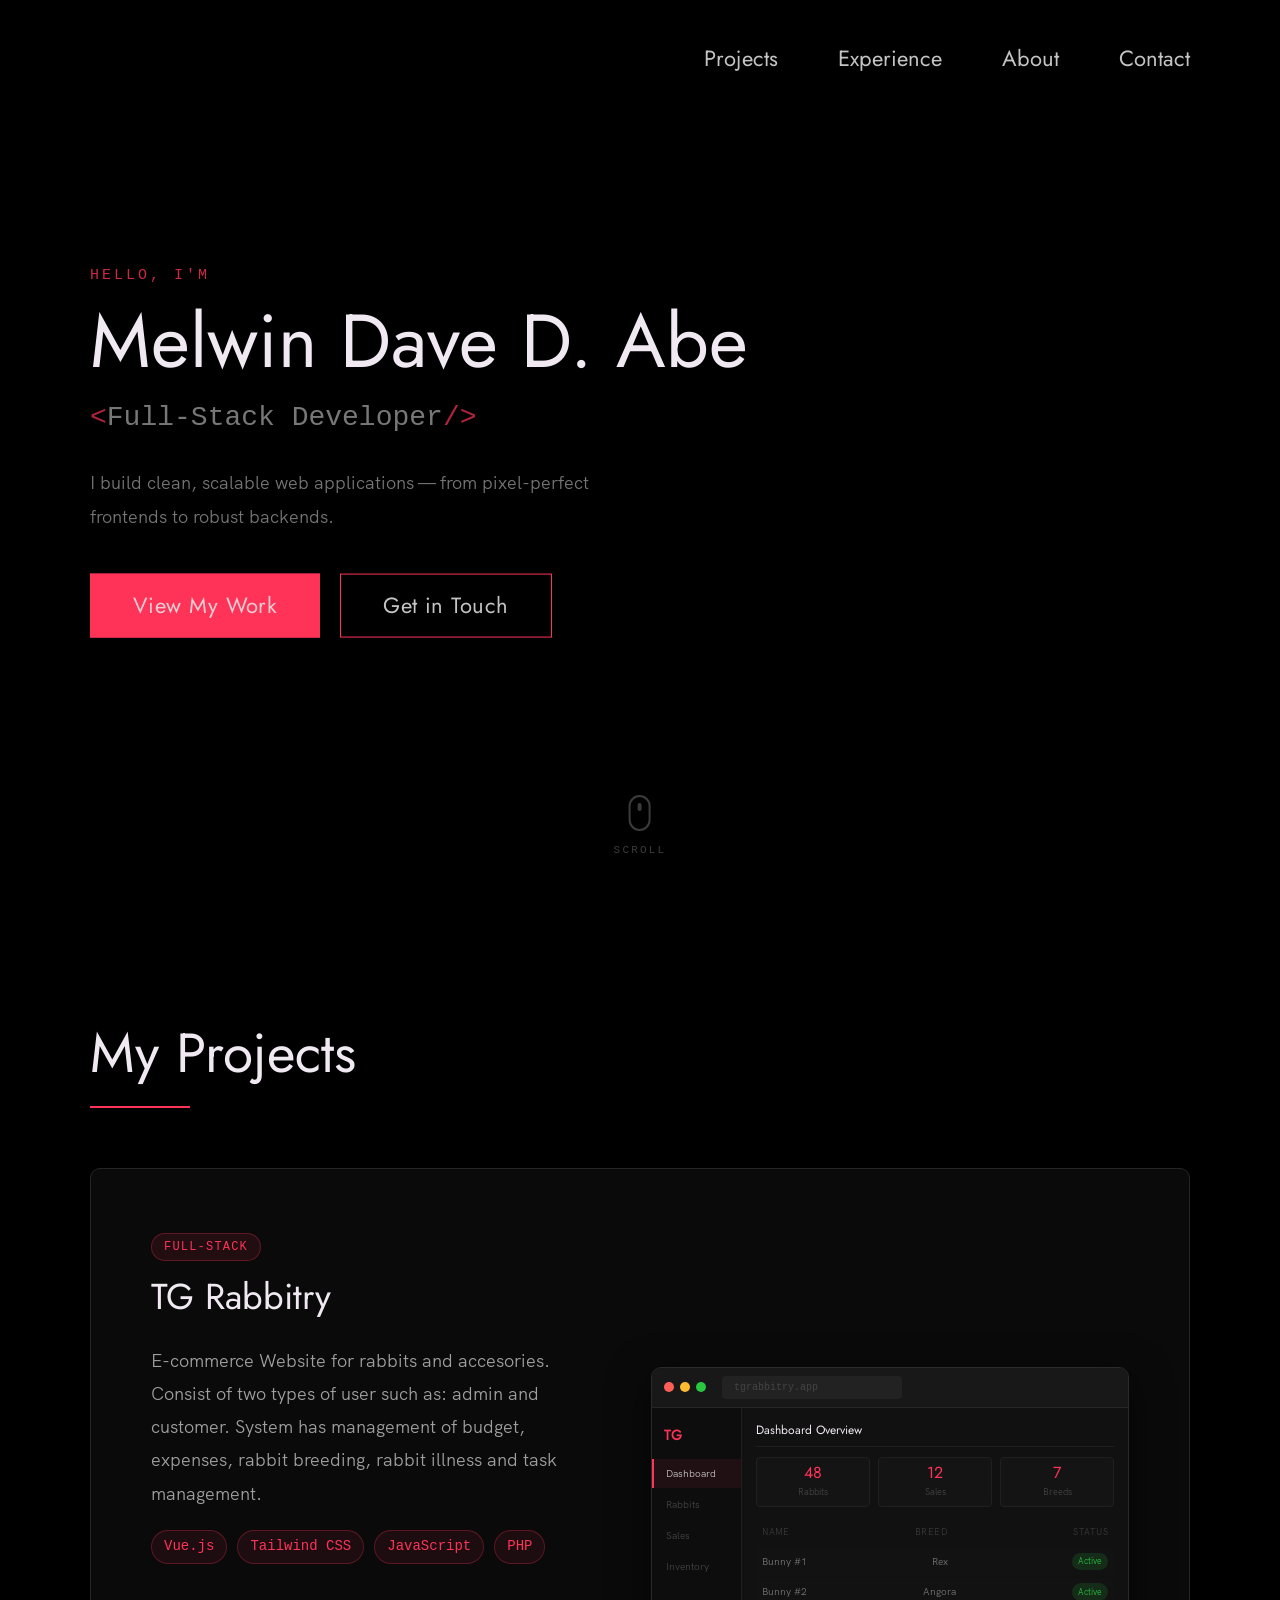
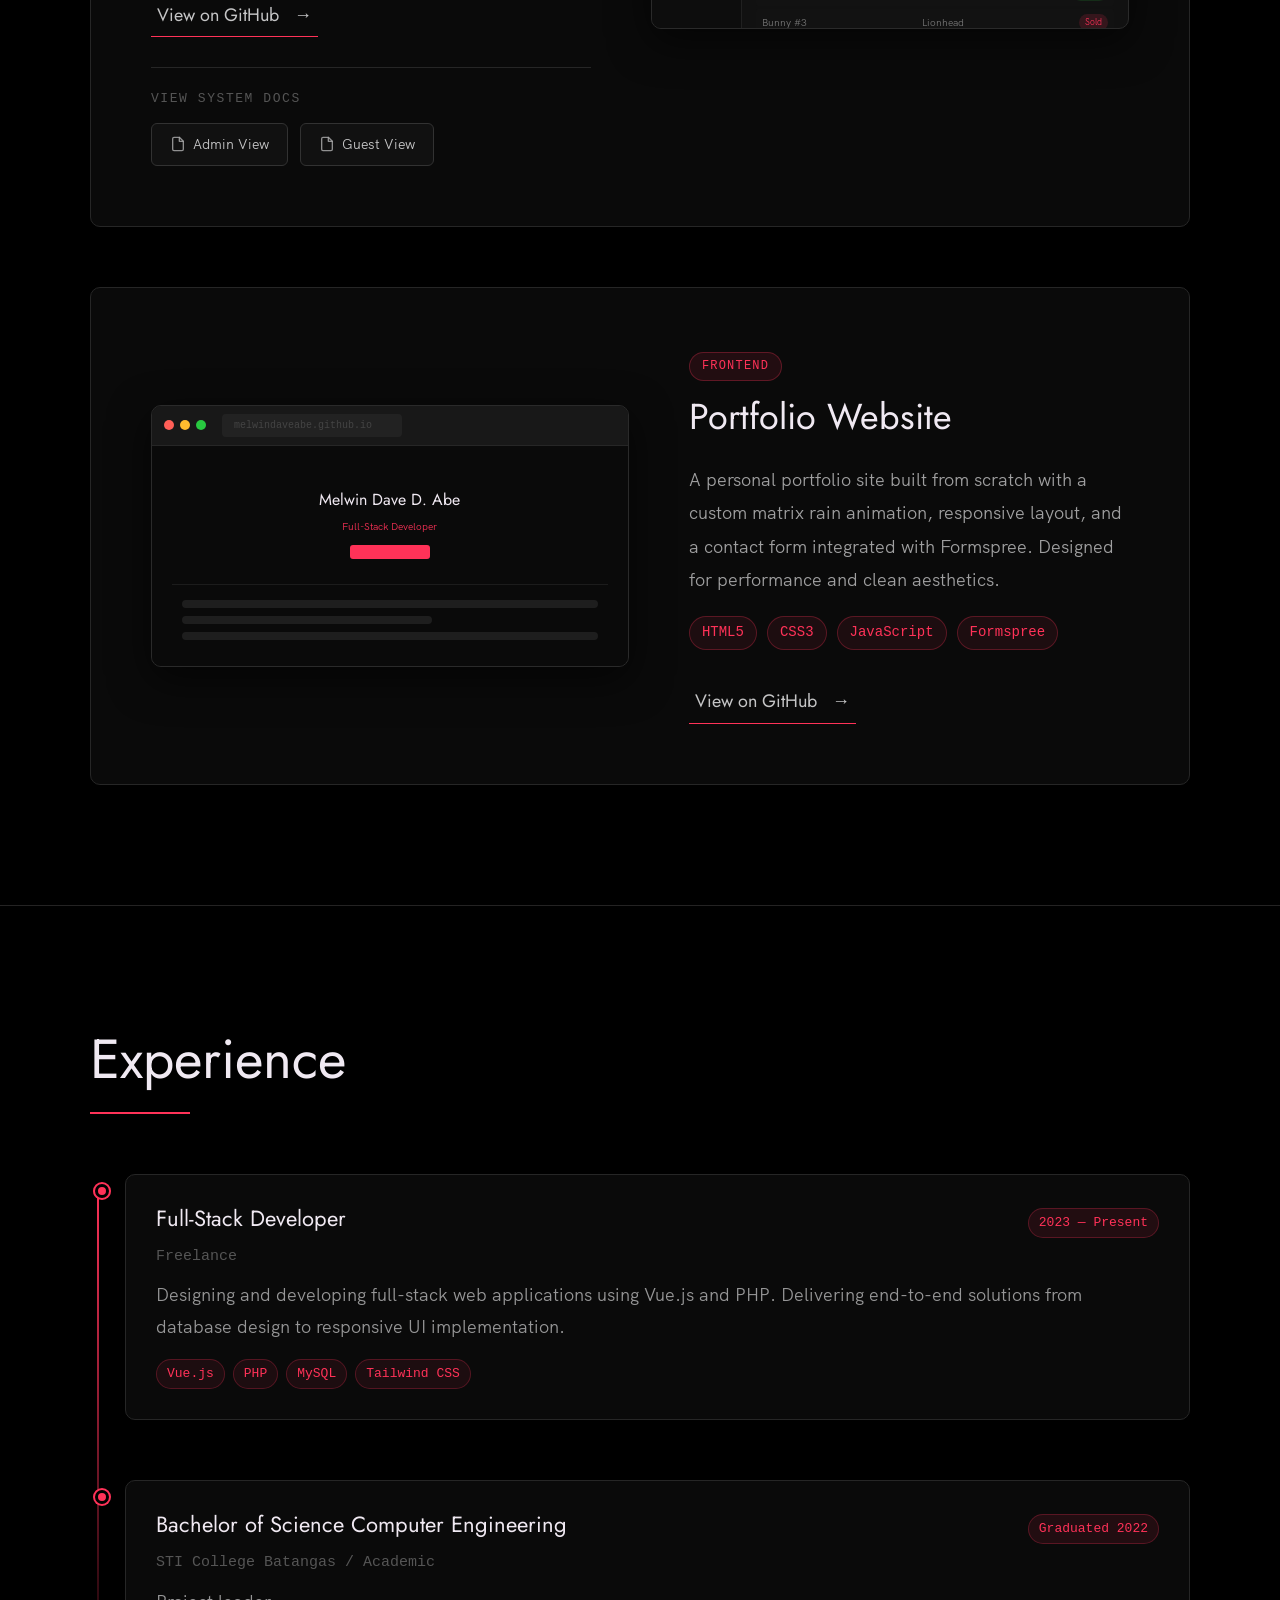
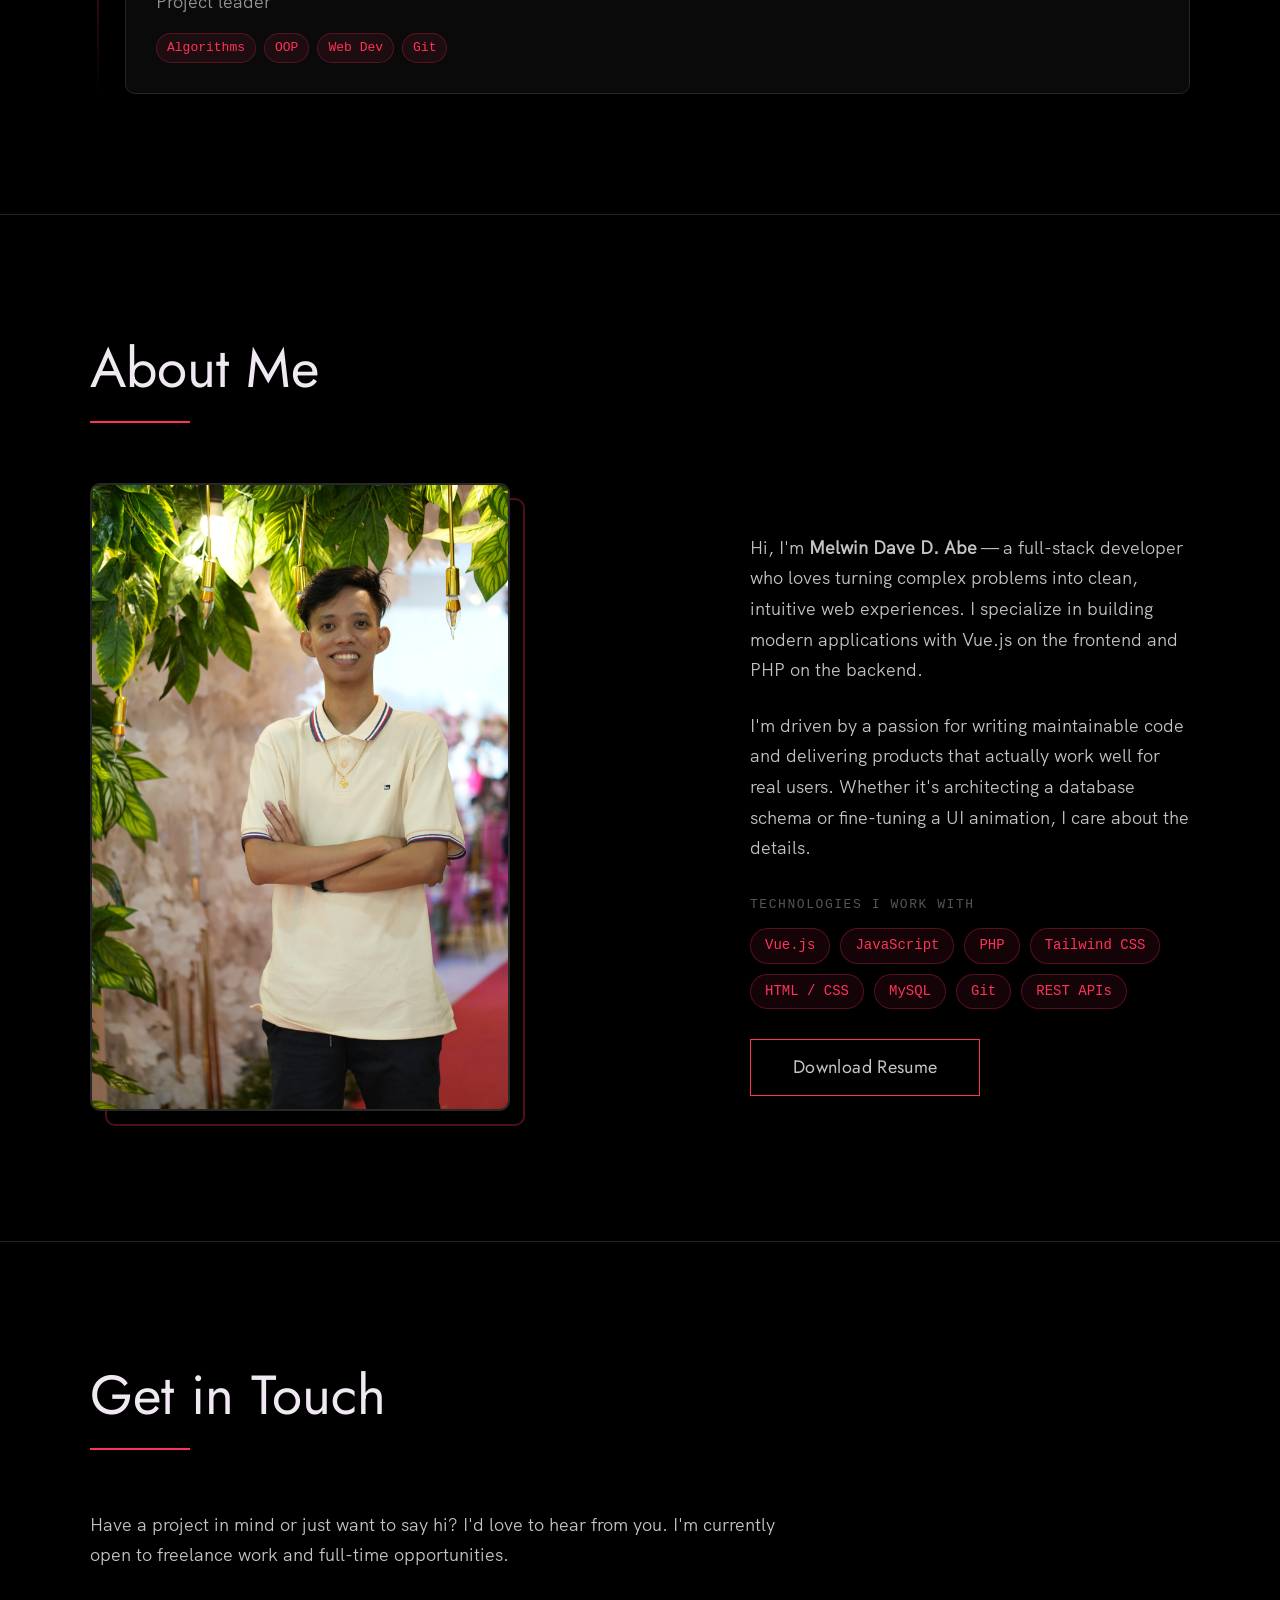
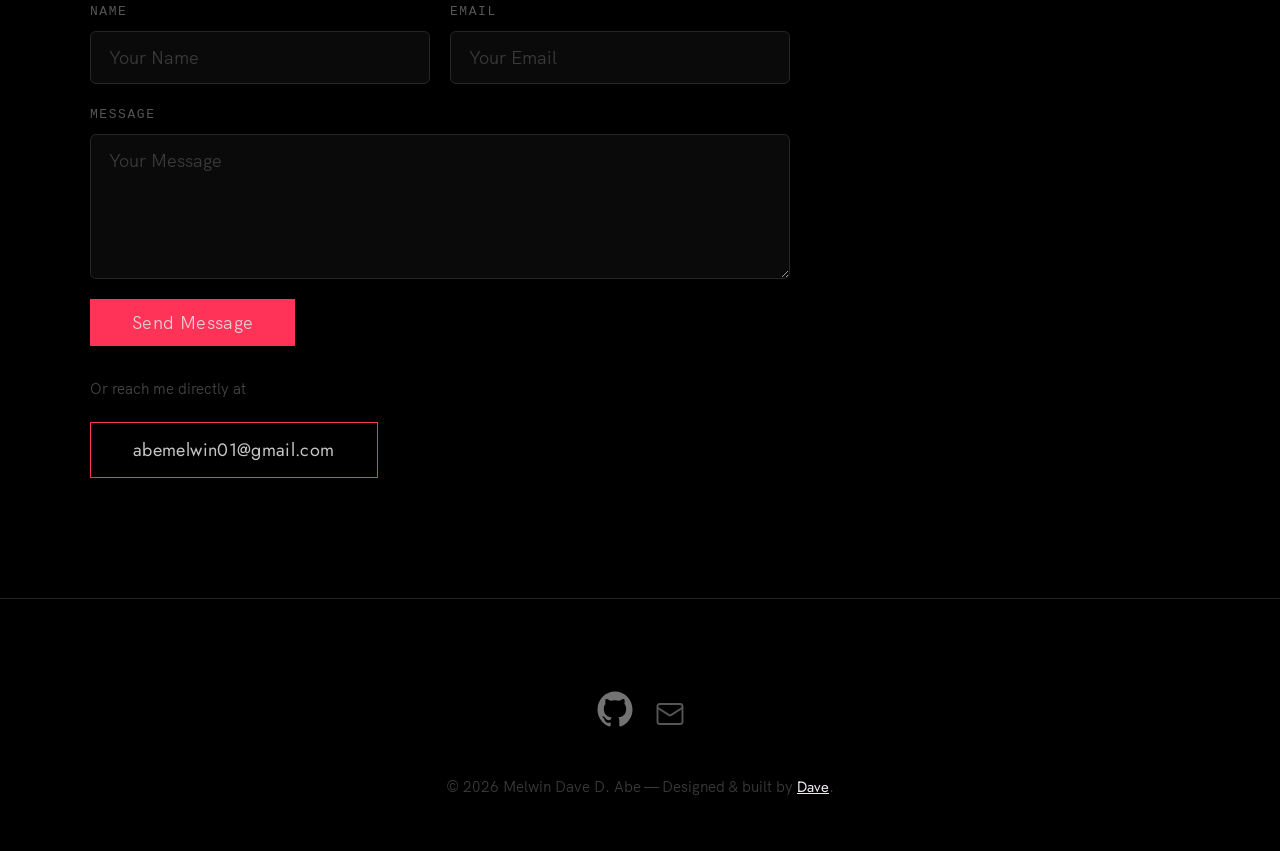
==== commit f8284ee2: "Add Admin and Guest PDF docs to TG Rabbitry project" ====
--- a/index.html
+++ b/index.html
@@ -89,6 +89,19 @@
                 <a href="https://github.com/Grimxs/TGRabbitry" target="_blank" rel="noopener noreferrer" class="link__text">
                   View on GitHub <span>&rarr;</span>
                 </a>
+              </div>
+              <div class="work__docs">
+                <p class="work__docs-label">View System Docs</p>
+                <div class="work__docs-btns">
+                  <a href="Admin.pdf" target="_blank" rel="noopener noreferrer" class="work__doc-btn">
+                    <svg xmlns="http://www.w3.org/2000/svg" width="16" height="16" viewBox="0 0 24 24" fill="none" stroke="currentColor" stroke-width="2" stroke-linecap="round" stroke-linejoin="round" aria-hidden="true"><path d="M14 2H6a2 2 0 0 0-2 2v16a2 2 0 0 0 2 2h12a2 2 0 0 0 2-2V8z"/><polyline points="14 2 14 8 20 8"/></svg>
+                    Admin View
+                  </a>
+                  <a href="Guest Profiling.pdf" target="_blank" rel="noopener noreferrer" class="work__doc-btn">
+                    <svg xmlns="http://www.w3.org/2000/svg" width="16" height="16" viewBox="0 0 24 24" fill="none" stroke="currentColor" stroke-width="2" stroke-linecap="round" stroke-linejoin="round" aria-hidden="true"><path d="M14 2H6a2 2 0 0 0-2 2v16a2 2 0 0 0 2 2h12a2 2 0 0 0 2-2V8z"/><polyline points="14 2 14 8 20 8"/></svg>
+                    Guest View
+                  </a>
+                </div>
               </div>
             </div>
             <div class="work__image-box">
--- a/index.css
+++ b/index.css
@@ -978,3 +978,58 @@
     opacity: 1;
     transform: translateY(0);
 }
+
+/* --------------------------------------- */
+/* ----- Work Doc Buttons ----- */
+/* --------------------------------------- */
+
+.work__docs {
+    margin-top: var(--gutter-normal);
+    padding-top: var(--gutter-small);
+    border-top: 1px solid rgb(38, 38, 38);
+}
+
+.work__docs-label {
+    font-size: 1.3rem;
+    font-family: monospace;
+    color: #555;
+    text-transform: uppercase;
+    letter-spacing: 0.12em;
+    margin: 0 0 1.2rem;
+}
+
+.work__docs-btns {
+    display: flex;
+    gap: 1.2rem;
+    flex-wrap: wrap;
+}
+
+.work__doc-btn {
+    display: inline-flex;
+    align-items: center;
+    gap: 0.7rem;
+    padding: 0.9rem 1.8rem;
+    font-size: 1.4rem;
+    font-family: var(--font-stack);
+    color: var(--white-1);
+    background: #111;
+    border: 1px solid rgb(50, 50, 50);
+    border-radius: 6px;
+    text-decoration: none;
+    transition: border-color 0.2s, background 0.2s, color 0.2s, transform 0.2s;
+}
+
+.work__doc-btn:hover {
+    border-color: var(--pink);
+    background: rgba(255, 50, 88, 0.08);
+    color: var(--pink);
+    transform: translateY(-2px);
+}
+
+.work__doc-btn svg {
+    flex-shrink: 0;
+    opacity: 0.7;
+    transition: opacity 0.2s;
+}
+
+.work__doc-btn:hover svg { opacity: 1; }
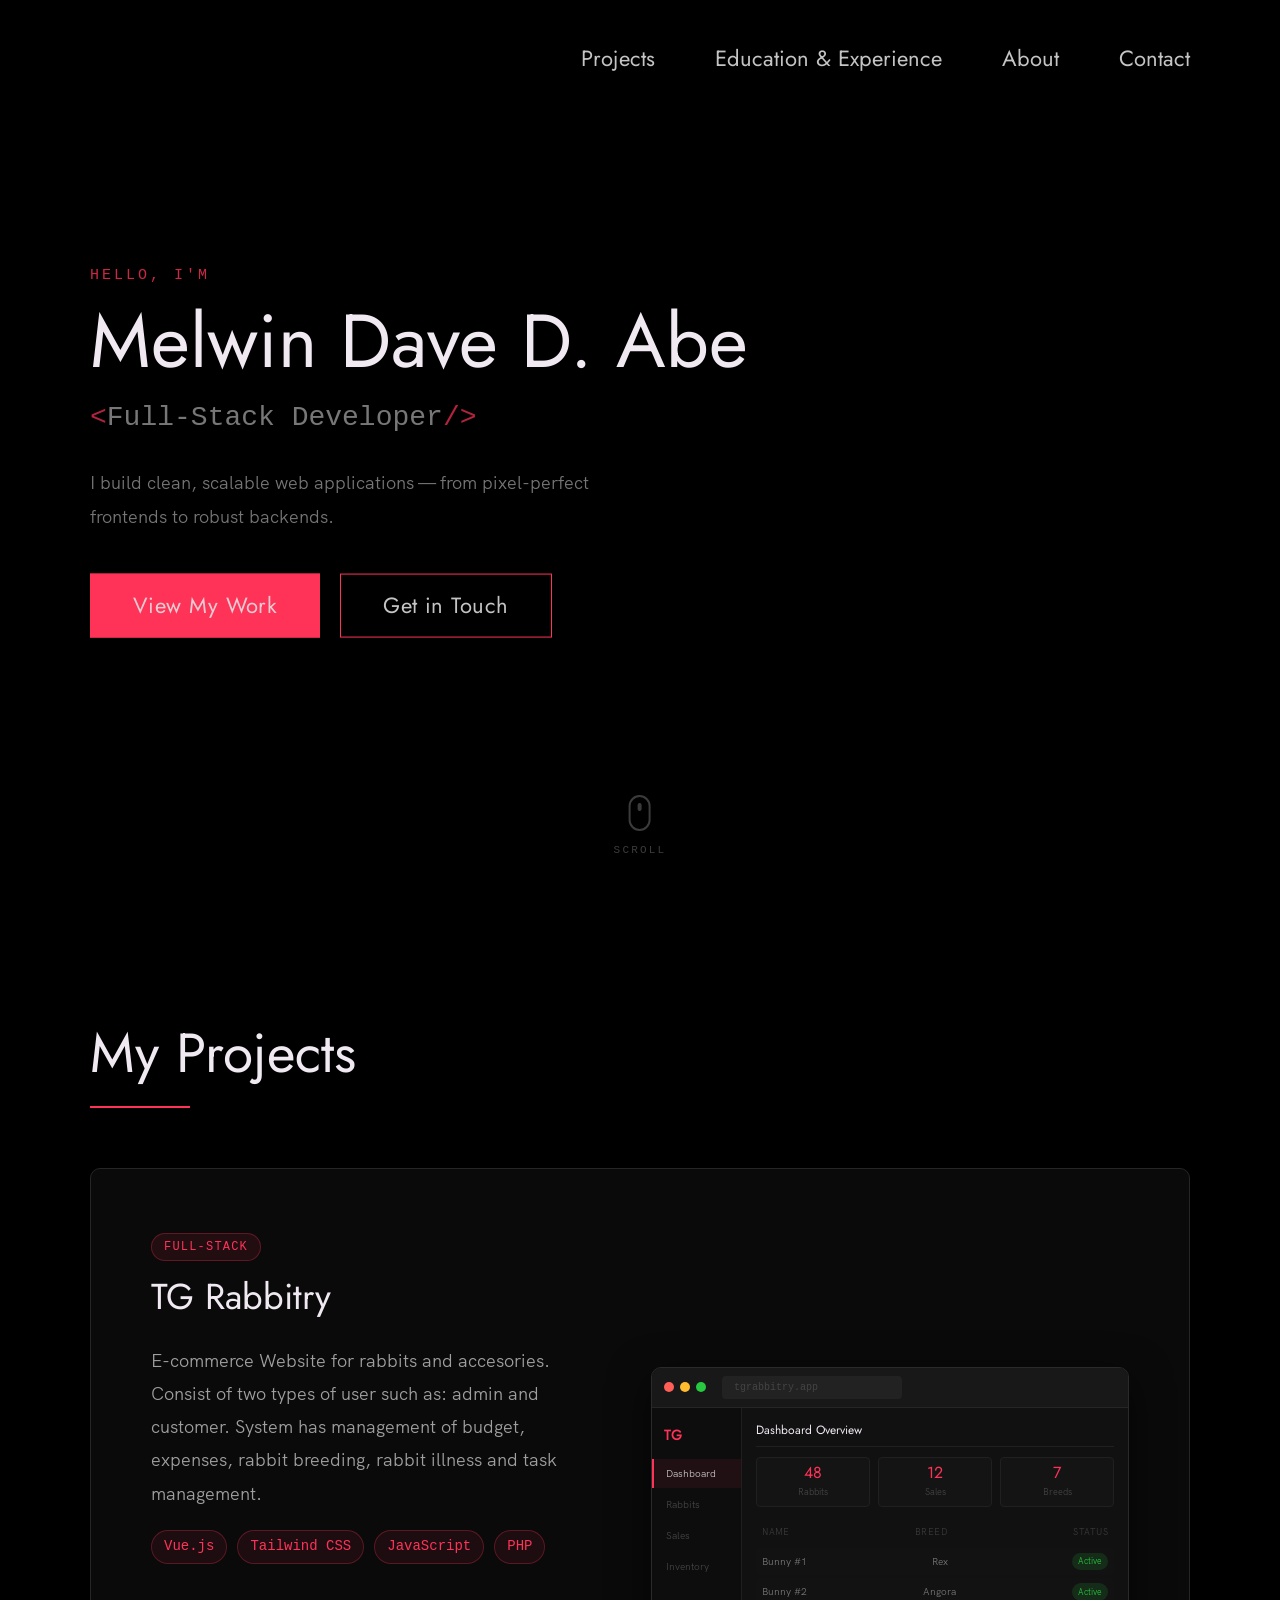
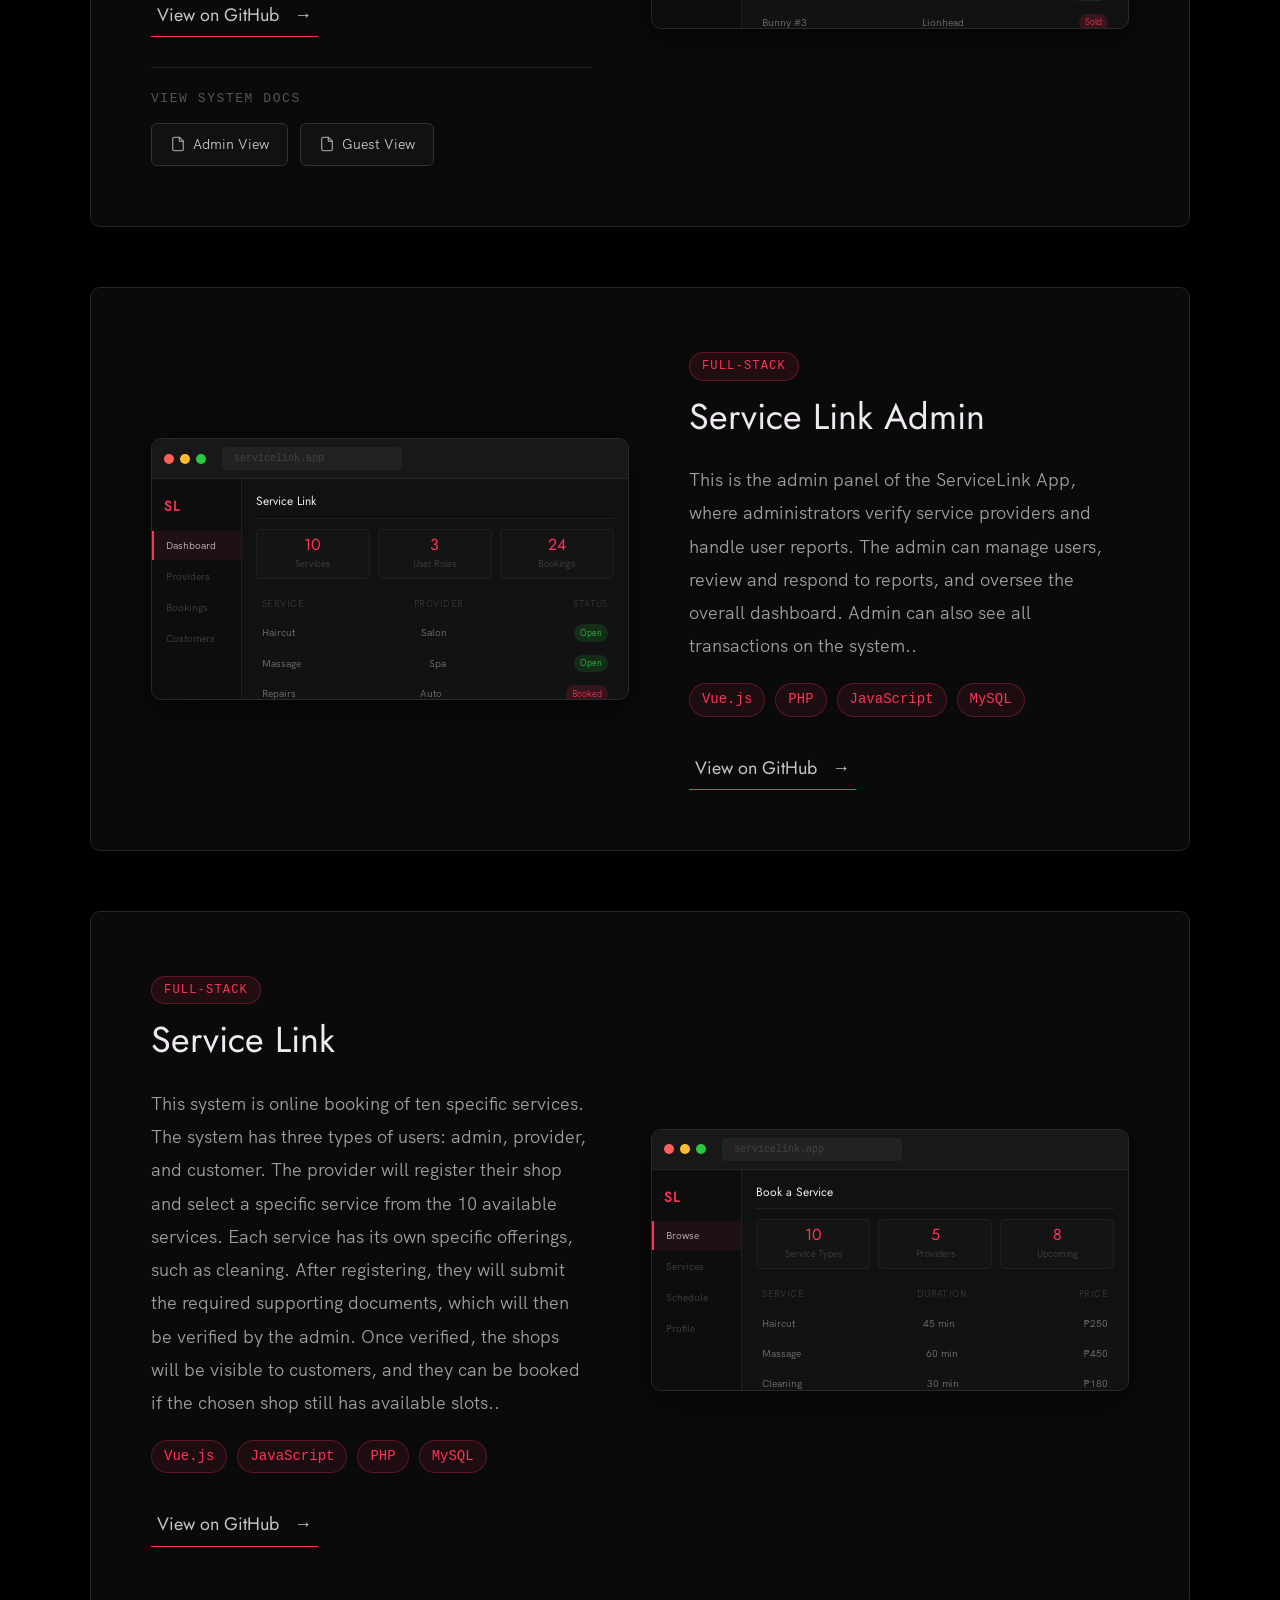
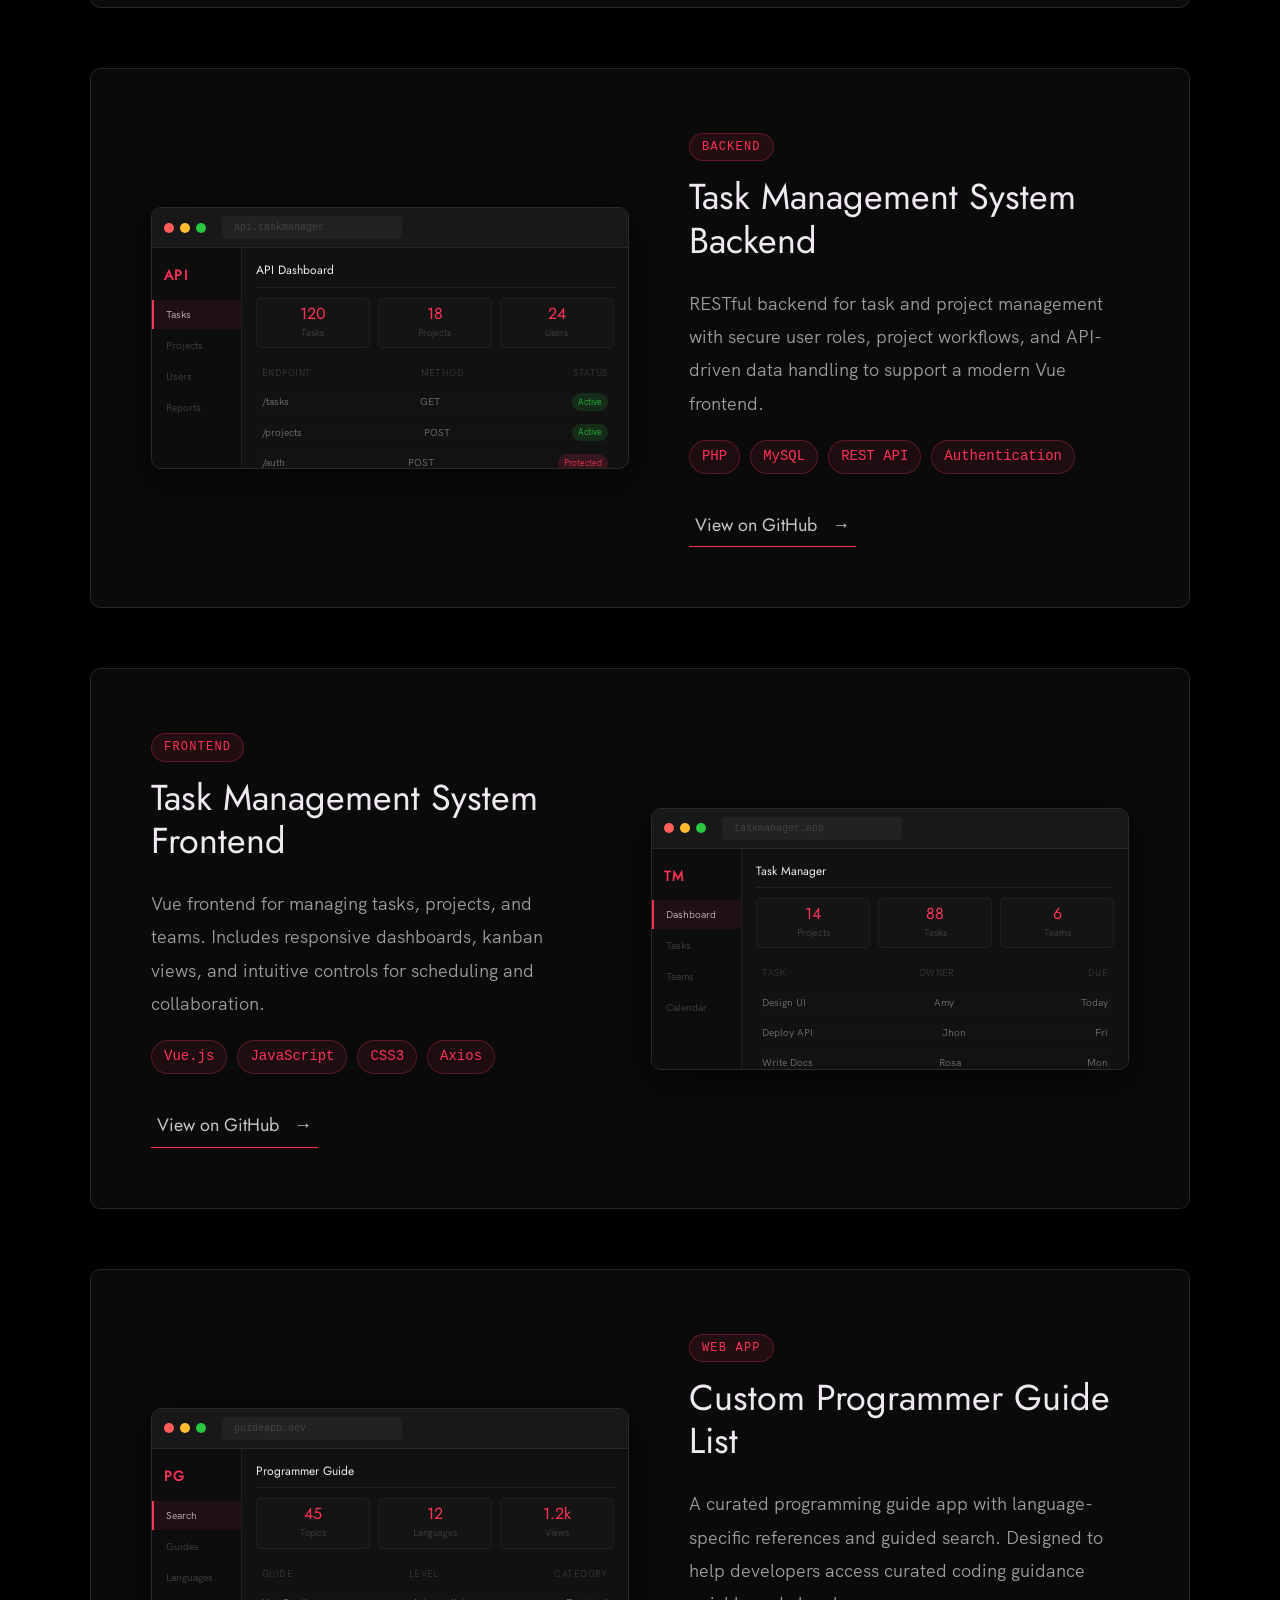
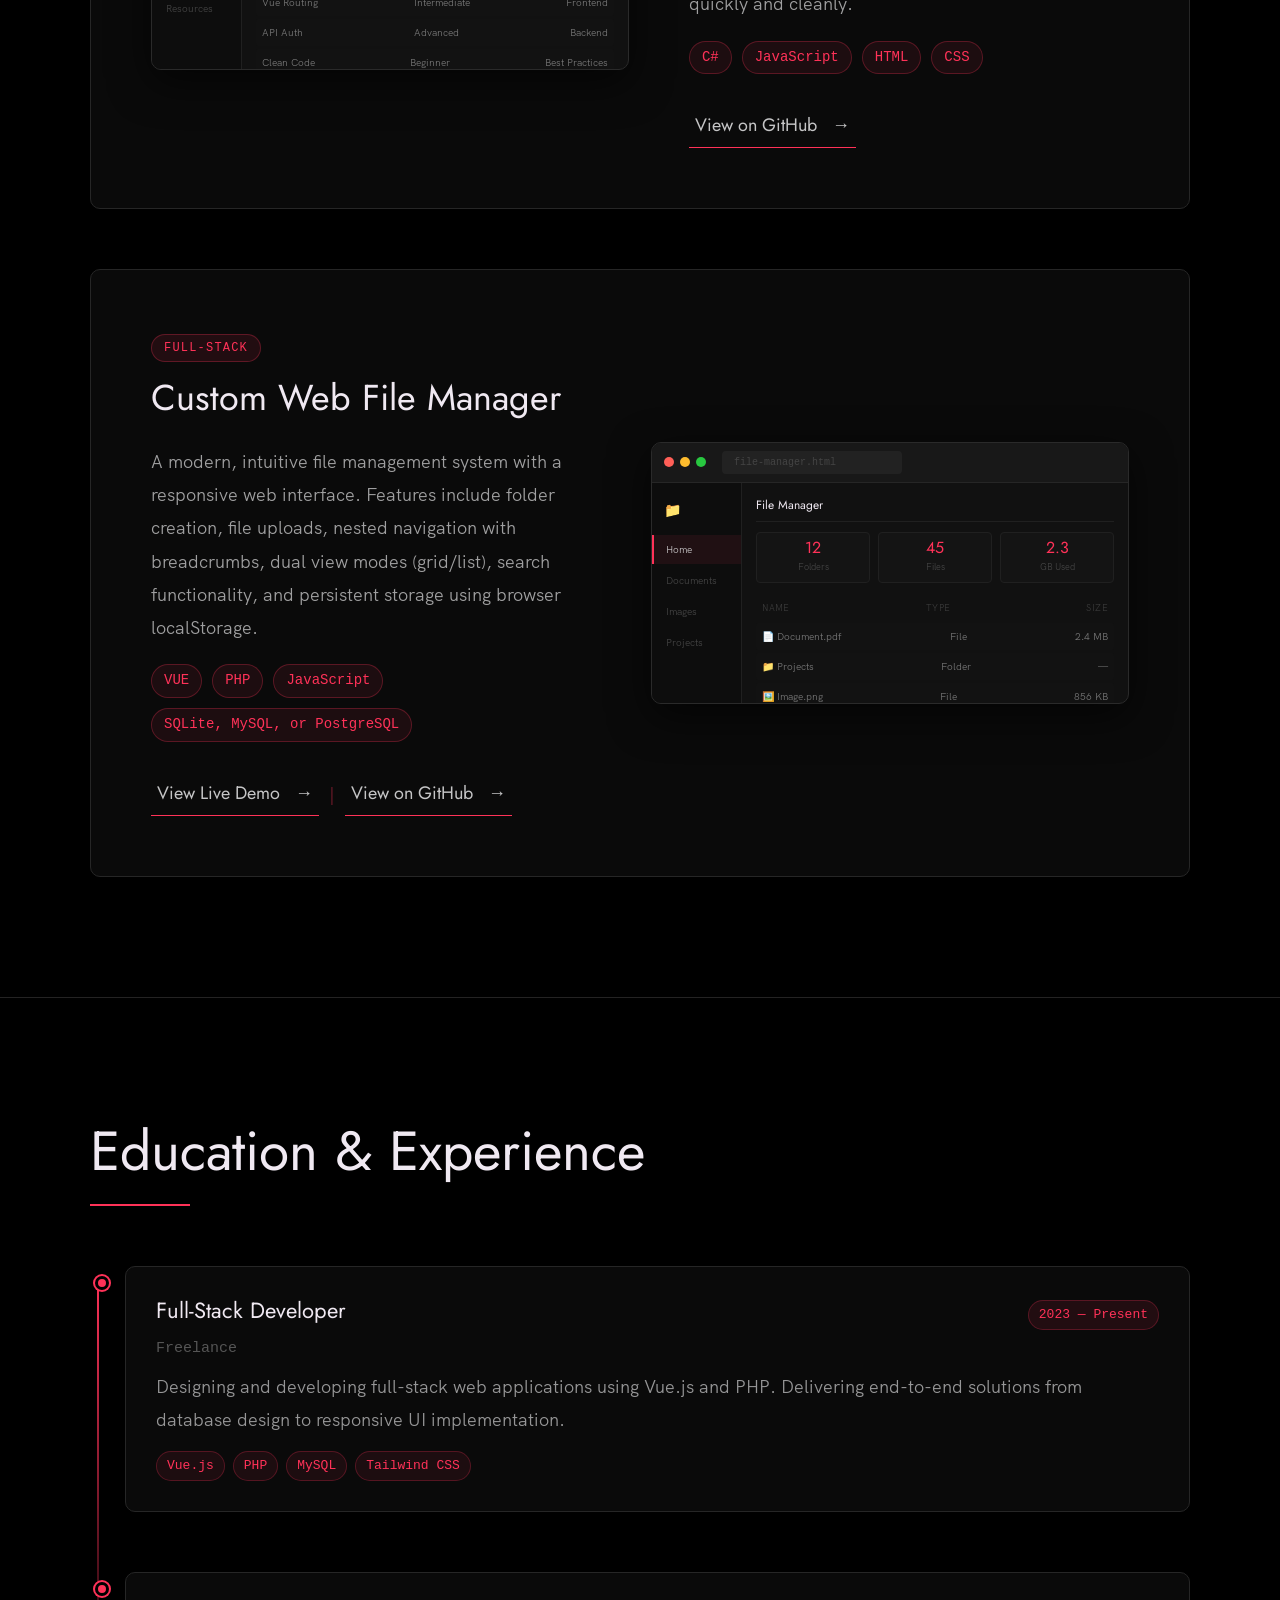
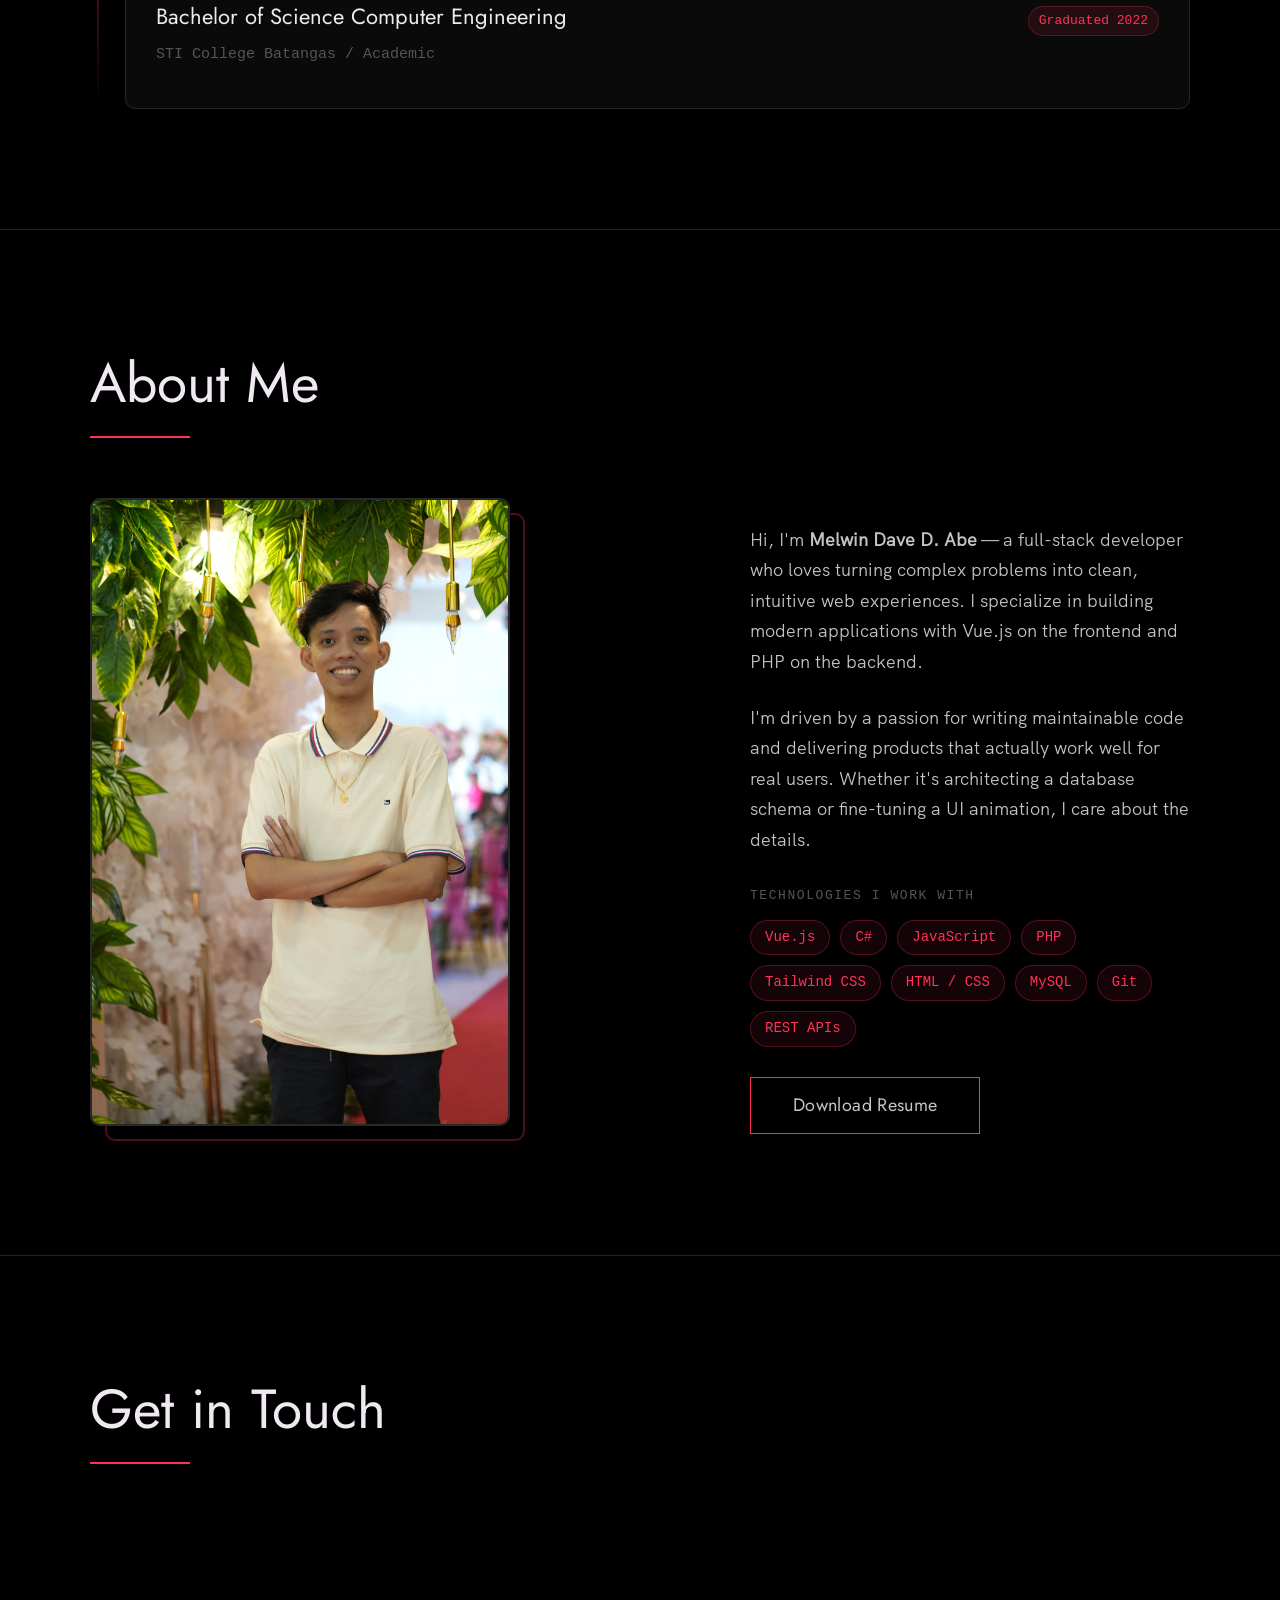
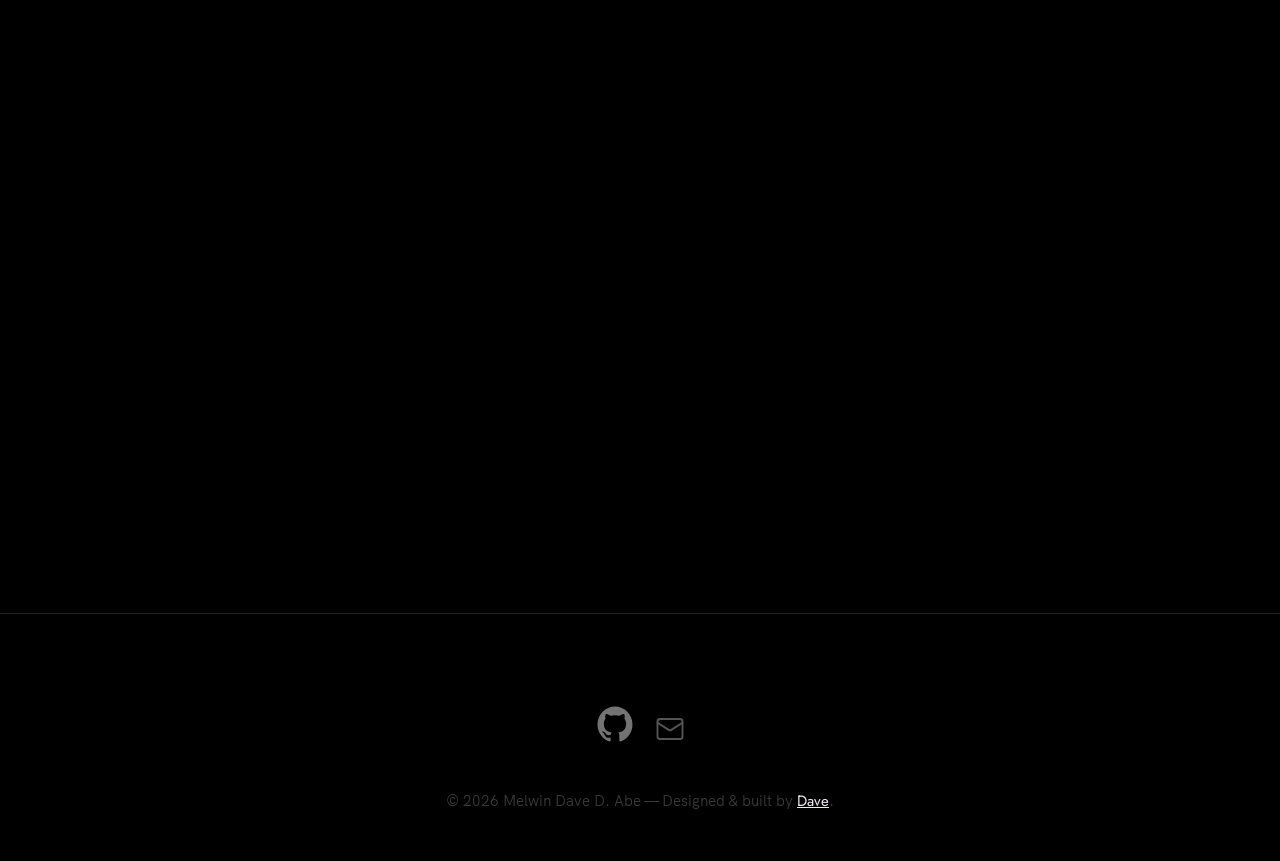
==== commit 007824cc: "Update portfolio files and project UI" ====
--- a/index.html
+++ b/index.html
@@ -36,7 +36,7 @@
         <div class="nav__logo"></div>
         <ul class="nav__items">
           <li class="nav__item"><a href="#work"       class="nav__link">Projects</a></li>
-          <li class="nav__item"><a href="#experience" class="nav__link">Experience</a></li>
+          <li class="nav__item"><a href="#experience" class="nav__link">Education & Experience</a></li>
           <li class="nav__item"><a href="#about"      class="nav__link">About</a></li>
           <li class="nav__item"><a href="#contact"    class="nav__link">Contact</a></li>
         </ul>
@@ -142,17 +142,17 @@
           <!-- Project 2 -->
           <div class="work__box work__box--reverse fade-in">
             <div class="work__text">
-              <span class="work__tag">Frontend</span>
-              <h3>Portfolio Website</h3>
-              <p class="work__desc">A personal portfolio site built from scratch with a custom matrix rain animation, responsive layout, and a contact form integrated with Formspree. Designed for performance and clean aesthetics.</p>
+              <span class="work__tag">Full-Stack</span>
+              <h3>Service Link Admin</h3>
+              <p class="work__desc">This is the admin panel of the ServiceLink App, where administrators verify service providers and handle user reports. The admin can manage users, review and respond to reports, and oversee the overall dashboard. Admin can also see all transactions on the system..</p>
               <ul class="work__list">
-                <li>HTML5</li>
-                <li>CSS3</li>
+                <li>Vue.js</li>
+                <li>PHP</li>
                 <li>JavaScript</li>
-                <li>Formspree</li>
+                <li>MySQL</li>
               </ul>
               <div class="work__links">
-                <a href="https://github.com/melwindaveabe" target="_blank" rel="noopener noreferrer" class="link__text">
+                <a href="https://github.com/melwindaveabe/Service-Link-Admin-01" target="_blank" rel="noopener noreferrer" class="link__text">
                   View on GitHub <span>&rarr;</span>
                 </a>
               </div>
@@ -163,19 +163,294 @@
                   <span class="mockup-browser__dot mockup-browser__dot--red"></span>
                   <span class="mockup-browser__dot mockup-browser__dot--yellow"></span>
                   <span class="mockup-browser__dot mockup-browser__dot--green"></span>
-                  <div class="mockup-browser__url">melwindaveabe.github.io</div>
-                </div>
-                <div class="mockup-browser__screen mockup-portfolio-screen">
-                  <div class="mockup-portfolio">
-                    <div class="mockup-portfolio__hero">
-                      <div class="mockup-portfolio__name">Melwin Dave D. Abe</div>
-                      <div class="mockup-portfolio__role">Full-Stack Developer</div>
-                      <div class="mockup-portfolio__cta"></div>
-                    </div>
-                    <div class="mockup-portfolio__bars">
-                      <div class="mockup-portfolio__bar"></div>
-                      <div class="mockup-portfolio__bar mockup-portfolio__bar--short"></div>
-                      <div class="mockup-portfolio__bar"></div>
+                  <div class="mockup-browser__url">servicelink.app</div>
+                </div>
+                <div class="mockup-browser__screen">
+                  <div class="mockup-sidebar">
+                    <div class="mockup-sidebar__logo">SL</div>
+                    <div class="mockup-sidebar__item mockup-sidebar__item--active">Dashboard</div>
+                    <div class="mockup-sidebar__item">Providers</div>
+                    <div class="mockup-sidebar__item">Bookings</div>
+                    <div class="mockup-sidebar__item">Customers</div>
+                  </div>
+                  <div class="mockup-content">
+                    <div class="mockup-content__header">Service Link</div>
+                    <div class="mockup-stats">
+                      <div class="mockup-stat"><div class="mockup-stat__num">10</div><div class="mockup-stat__label">Services</div></div>
+                      <div class="mockup-stat"><div class="mockup-stat__num">3</div><div class="mockup-stat__label">User Roles</div></div>
+                      <div class="mockup-stat"><div class="mockup-stat__num">24</div><div class="mockup-stat__label">Bookings</div></div>
+                    </div>
+                    <div class="mockup-table">
+                      <div class="mockup-table__row mockup-table__row--head"><span>Service</span><span>Provider</span><span>Status</span></div>
+                      <div class="mockup-table__row"><span>Haircut</span><span>Salon</span><span class="mockup-badge mockup-badge--green">Open</span></div>
+                      <div class="mockup-table__row"><span>Massage</span><span>Spa</span><span class="mockup-badge mockup-badge--green">Open</span></div>
+                      <div class="mockup-table__row"><span>Repairs</span><span>Auto</span><span class="mockup-badge mockup-badge--pink">Booked</span></div>
+                    </div>
+                  </div>
+                </div>
+              </div>
+            </div>
+          </div>
+
+          <!-- Project 3 -->
+          <div class="work__box fade-in">
+            <div class="work__text">
+              <span class="work__tag">Full-Stack</span>
+              <h3>Service Link</h3>
+              <p class="work__desc">This system is online booking of ten specific services. The system has three types of users: admin, provider, and customer. The provider will register their shop and select a specific service from the 10 available services. Each service has its own specific offerings, such as cleaning. After registering, they will submit the required supporting documents, which will then be verified by the admin. Once verified, the shops will be visible to customers, and they can be booked if the chosen shop still has available slots..</p>
+              <ul class="work__list">
+                <li>Vue.js</li>
+                <li>JavaScript</li>
+                <li>PHP</li>
+                <li>MySQL</li>
+              </ul>
+              <div class="work__links">
+                <a href="https://github.com/melwindaveabe/servicelink" target="_blank" rel="noopener noreferrer" class="link__text">
+                  View on GitHub <span>&rarr;</span>
+                </a>
+              </div>
+            </div>
+            <div class="work__image-box">
+              <div class="mockup-browser">
+                <div class="mockup-browser__bar">
+                  <span class="mockup-browser__dot mockup-browser__dot--red"></span>
+                  <span class="mockup-browser__dot mockup-browser__dot--yellow"></span>
+                  <span class="mockup-browser__dot mockup-browser__dot--green"></span>
+                  <div class="mockup-browser__url">servicelink.app</div>
+                </div>
+                <div class="mockup-browser__screen">
+                  <div class="mockup-sidebar">
+                    <div class="mockup-sidebar__logo">SL</div>
+                    <div class="mockup-sidebar__item mockup-sidebar__item--active">Browse</div>
+                    <div class="mockup-sidebar__item">Services</div>
+                    <div class="mockup-sidebar__item">Schedule</div>
+                    <div class="mockup-sidebar__item">Profile</div>
+                  </div>
+                  <div class="mockup-content">
+                    <div class="mockup-content__header">Book a Service</div>
+                    <div class="mockup-stats">
+                      <div class="mockup-stat"><div class="mockup-stat__num">10</div><div class="mockup-stat__label">Service Types</div></div>
+                      <div class="mockup-stat"><div class="mockup-stat__num">5</div><div class="mockup-stat__label">Providers</div></div>
+                      <div class="mockup-stat"><div class="mockup-stat__num">8</div><div class="mockup-stat__label">Upcoming</div></div>
+                    </div>
+                    <div class="mockup-table">
+                      <div class="mockup-table__row mockup-table__row--head"><span>Service</span><span>Duration</span><span>Price</span></div>
+                      <div class="mockup-table__row"><span>Haircut</span><span>45 min</span><span>₱250</span></div>
+                      <div class="mockup-table__row"><span>Massage</span><span>60 min</span><span>₱450</span></div>
+                      <div class="mockup-table__row"><span>Cleaning</span><span>30 min</span><span>₱180</span></div>
+                    </div>
+                  </div>
+                </div>
+              </div>
+            </div>
+          </div>
+
+          <div class="work__box work__box--reverse fade-in">
+            <div class="work__text">
+              <span class="work__tag">Backend</span>
+              <h3>Task Management System Backend</h3>
+              <p class="work__desc">RESTful backend for task and project management with secure user roles, project workflows, and API-driven data handling to support a modern Vue frontend.</p>
+              <ul class="work__list">
+                <li>PHP</li>
+                <li>MySQL</li>
+                <li>REST API</li>
+                <li>Authentication</li>
+              </ul>
+              <div class="work__links">
+                <a href="https://github.com/melwindaveabe/task-management-system-backend" target="_blank" rel="noopener noreferrer" class="link__text">
+                  View on GitHub <span>&rarr;</span>
+                </a>
+              </div>
+            </div>
+            <div class="work__image-box">
+              <div class="mockup-browser">
+                <div class="mockup-browser__bar">
+                  <span class="mockup-browser__dot mockup-browser__dot--red"></span>
+                  <span class="mockup-browser__dot mockup-browser__dot--yellow"></span>
+                  <span class="mockup-browser__dot mockup-browser__dot--green"></span>
+                  <div class="mockup-browser__url">api.taskmanager</div>
+                </div>
+                <div class="mockup-browser__screen">
+                  <div class="mockup-sidebar">
+                    <div class="mockup-sidebar__logo">API</div>
+                    <div class="mockup-sidebar__item mockup-sidebar__item--active">Tasks</div>
+                    <div class="mockup-sidebar__item">Projects</div>
+                    <div class="mockup-sidebar__item">Users</div>
+                    <div class="mockup-sidebar__item">Reports</div>
+                  </div>
+                  <div class="mockup-content">
+                    <div class="mockup-content__header">API Dashboard</div>
+                    <div class="mockup-stats">
+                      <div class="mockup-stat"><div class="mockup-stat__num">120</div><div class="mockup-stat__label">Tasks</div></div>
+                      <div class="mockup-stat"><div class="mockup-stat__num">18</div><div class="mockup-stat__label">Projects</div></div>
+                      <div class="mockup-stat"><div class="mockup-stat__num">24</div><div class="mockup-stat__label">Users</div></div>
+                    </div>
+                    <div class="mockup-table">
+                      <div class="mockup-table__row mockup-table__row--head"><span>Endpoint</span><span>Method</span><span>Status</span></div>
+                      <div class="mockup-table__row"><span>/tasks</span><span>GET</span><span class="mockup-badge mockup-badge--green">Active</span></div>
+                      <div class="mockup-table__row"><span>/projects</span><span>POST</span><span class="mockup-badge mockup-badge--green">Active</span></div>
+                      <div class="mockup-table__row"><span>/auth</span><span>POST</span><span class="mockup-badge mockup-badge--pink">Protected</span></div>
+                    </div>
+                  </div>
+                </div>
+              </div>
+            </div>
+          </div>
+
+          <div class="work__box fade-in">
+            <div class="work__text">
+              <span class="work__tag">Frontend</span>
+              <h3>Task Management System Frontend</h3>
+              <p class="work__desc">Vue frontend for managing tasks, projects, and teams. Includes responsive dashboards, kanban views, and intuitive controls for scheduling and collaboration.</p>
+              <ul class="work__list">
+                <li>Vue.js</li>
+                <li>JavaScript</li>
+                <li>CSS3</li>
+                <li>Axios</li>
+              </ul>
+              <div class="work__links">
+                <a href="https://github.com/melwindaveabe/task-management-system-frontend" target="_blank" rel="noopener noreferrer" class="link__text">
+                  View on GitHub <span>&rarr;</span>
+                </a>
+              </div>
+            </div>
+            <div class="work__image-box">
+              <div class="mockup-browser">
+                <div class="mockup-browser__bar">
+                  <span class="mockup-browser__dot mockup-browser__dot--red"></span>
+                  <span class="mockup-browser__dot mockup-browser__dot--yellow"></span>
+                  <span class="mockup-browser__dot mockup-browser__dot--green"></span>
+                  <div class="mockup-browser__url">taskmanager.app</div>
+                </div>
+                <div class="mockup-browser__screen">
+                  <div class="mockup-sidebar">
+                    <div class="mockup-sidebar__logo">TM</div>
+                    <div class="mockup-sidebar__item mockup-sidebar__item--active">Dashboard</div>
+                    <div class="mockup-sidebar__item">Tasks</div>
+                    <div class="mockup-sidebar__item">Teams</div>
+                    <div class="mockup-sidebar__item">Calendar</div>
+                  </div>
+                  <div class="mockup-content">
+                    <div class="mockup-content__header">Task Manager</div>
+                    <div class="mockup-stats">
+                      <div class="mockup-stat"><div class="mockup-stat__num">14</div><div class="mockup-stat__label">Projects</div></div>
+                      <div class="mockup-stat"><div class="mockup-stat__num">88</div><div class="mockup-stat__label">Tasks</div></div>
+                      <div class="mockup-stat"><div class="mockup-stat__num">6</div><div class="mockup-stat__label">Teams</div></div>
+                    </div>
+                    <div class="mockup-table">
+                      <div class="mockup-table__row mockup-table__row--head"><span>Task</span><span>Owner</span><span>Due</span></div>
+                      <div class="mockup-table__row"><span>Design UI</span><span>Amy</span><span>Today</span></div>
+                      <div class="mockup-table__row"><span>Deploy API</span><span>Jhon</span><span>Fri</span></div>
+                      <div class="mockup-table__row"><span>Write Docs</span><span>Rosa</span><span>Mon</span></div>
+                    </div>
+                  </div>
+                </div>
+              </div>
+            </div>
+          </div>
+
+          <div class="work__box work__box--reverse fade-in">
+            <div class="work__text">
+              <span class="work__tag">Web App</span>
+              <h3>Custom Programmer Guide List</h3>
+              <p class="work__desc">A curated programming guide app with language-specific references and guided search. Designed to help developers access curated coding guidance quickly and cleanly.</p>
+              <ul class="work__list">
+                <li>C#</li>
+                <li>JavaScript</li>
+                <li>HTML</li>
+                <li>CSS</li>
+              </ul>
+              <div class="work__links">
+                <a href="https://github.com/melwindaveabe/custom-programmer-guide-list" target="_blank" rel="noopener noreferrer" class="link__text">
+                  View on GitHub <span>&rarr;</span>
+                </a>
+              </div>
+            </div>
+            <div class="work__image-box">
+              <div class="mockup-browser">
+                <div class="mockup-browser__bar">
+                  <span class="mockup-browser__dot mockup-browser__dot--red"></span>
+                  <span class="mockup-browser__dot mockup-browser__dot--yellow"></span>
+                  <span class="mockup-browser__dot mockup-browser__dot--green"></span>
+                  <div class="mockup-browser__url">guideapp.dev</div>
+                </div>
+                <div class="mockup-browser__screen">
+                  <div class="mockup-sidebar">
+                    <div class="mockup-sidebar__logo">PG</div>
+                    <div class="mockup-sidebar__item mockup-sidebar__item--active">Search</div>
+                    <div class="mockup-sidebar__item">Guides</div>
+                    <div class="mockup-sidebar__item">Languages</div>
+                    <div class="mockup-sidebar__item">Resources</div>
+                  </div>
+                  <div class="mockup-content">
+                    <div class="mockup-content__header">Programmer Guide</div>
+                    <div class="mockup-stats">
+                      <div class="mockup-stat"><div class="mockup-stat__num">45</div><div class="mockup-stat__label">Topics</div></div>
+                      <div class="mockup-stat"><div class="mockup-stat__num">12</div><div class="mockup-stat__label">Languages</div></div>
+                      <div class="mockup-stat"><div class="mockup-stat__num">1.2k</div><div class="mockup-stat__label">Views</div></div>
+                    </div>
+                    <div class="mockup-table">
+                      <div class="mockup-table__row mockup-table__row--head"><span>Guide</span><span>Level</span><span>Category</span></div>
+                      <div class="mockup-table__row"><span>Vue Routing</span><span>Intermediate</span><span>Frontend</span></div>
+                      <div class="mockup-table__row"><span>API Auth</span><span>Advanced</span><span>Backend</span></div>
+                      <div class="mockup-table__row"><span>Clean Code</span><span>Beginner</span><span>Best Practices</span></div>
+                    </div>
+                  </div>
+                </div>
+              </div>
+            </div>
+          </div>
+
+          <!-- Project 4 -->
+          <div class="work__box fade-in">
+            <div class="work__text">
+              <span class="work__tag">Full-Stack</span>
+              <h3>Custom Web File Manager</h3>
+              <p class="work__desc">A modern, intuitive file management system with a responsive web interface. Features include folder creation, file uploads, nested navigation with breadcrumbs, dual view modes (grid/list), search functionality, and persistent storage using browser localStorage.</p>
+              <ul class="work__list">
+                <li>VUE</li>
+                <li>PHP</li>
+                <li>JavaScript</li>
+                <li>SQLite, MySQL, or PostgreSQL</li>
+              </ul>
+              <div class="work__links">
+                <a href="file-manager.html" target="_blank" rel="noopener noreferrer" class="link__text">
+                  View Live Demo <span>&rarr;</span>
+                </a>
+                <span class="work__links-separator">|</span>
+                <a href="https://github.com/melwindaveabe/custom-web-file-manager" target="_blank" rel="noopener noreferrer" class="link__text">
+                  View on GitHub <span>&rarr;</span>
+                </a>
+              </div>
+            </div>
+            <div class="work__image-box">
+              <div class="mockup-browser">
+                <div class="mockup-browser__bar">
+                  <span class="mockup-browser__dot mockup-browser__dot--red"></span>
+                  <span class="mockup-browser__dot mockup-browser__dot--yellow"></span>
+                  <span class="mockup-browser__dot mockup-browser__dot--green"></span>
+                  <div class="mockup-browser__url">file-manager.html</div>
+                </div>
+                <div class="mockup-browser__screen">
+                  <div class="mockup-sidebar">
+                    <div class="mockup-sidebar__logo">📁</div>
+                    <div class="mockup-sidebar__item mockup-sidebar__item--active">Home</div>
+                    <div class="mockup-sidebar__item">Documents</div>
+                    <div class="mockup-sidebar__item">Images</div>
+                    <div class="mockup-sidebar__item">Projects</div>
+                  </div>
+                  <div class="mockup-content">
+                    <div class="mockup-content__header">File Manager</div>
+                    <div class="mockup-stats">
+                      <div class="mockup-stat"><div class="mockup-stat__num">12</div><div class="mockup-stat__label">Folders</div></div>
+                      <div class="mockup-stat"><div class="mockup-stat__num">45</div><div class="mockup-stat__label">Files</div></div>
+                      <div class="mockup-stat"><div class="mockup-stat__num">2.3</div><div class="mockup-stat__label">GB Used</div></div>
+                    </div>
+                    <div class="mockup-table">
+                      <div class="mockup-table__row mockup-table__row--head"><span>Name</span><span>Type</span><span>Size</span></div>
+                      <div class="mockup-table__row"><span>📄 Document.pdf</span><span>File</span><span>2.4 MB</span></div>
+                      <div class="mockup-table__row"><span>📁 Projects</span><span>Folder</span><span>—</span></div>
+                      <div class="mockup-table__row"><span>🖼️ Image.png</span><span>File</span><span>856 KB</span></div>
                     </div>
                   </div>
                 </div>
@@ -191,7 +466,7 @@
 
     <section class="experience" id="experience">
       <div class="row">
-        <h2>Experience</h2>
+        <h2>Education & Experience</h2>
         <div class="timeline">
 
           <div class="timeline__item fade-in">
@@ -217,9 +492,9 @@
                 <span class="timeline__period">Graduated 2022</span>
               </div>
               <p class="timeline__company">STI College Batangas / Academic</p>
-              <p class="timeline__desc">Project leader</p>
+              <!-- <p class="timeline__desc">Project leader</p> -->
               <ul class="timeline__tags">
-                <li>Algorithms</li><li>OOP</li><li>Web Dev</li><li>Git</li>
+                <!-- <li>Algorithms</li><li>OOP</li><li>Web Dev</li><li>Git</li> -->
               </ul>
             </div>
           </div>
@@ -260,6 +535,7 @@
             <p class="about__skills-label">Technologies I work with</p>
             <div class="about__skills">
               <span class="skill-tag">Vue.js</span>
+               <span class="skill-tag">C#</span>
               <span class="skill-tag">JavaScript</span>
               <span class="skill-tag">PHP</span>
               <span class="skill-tag">Tailwind CSS</span>
--- a/index.css
+++ b/index.css
@@ -434,6 +434,7 @@
 }
 
 .work__links { display: flex; align-items: center; margin-top: var(--gutter-small); }
+.work__links-separator { margin: 0 1rem; color: var(--pink); opacity: 0.5; }
 .work__text  { flex: 0 0 45%; }
 
 .work__desc {
